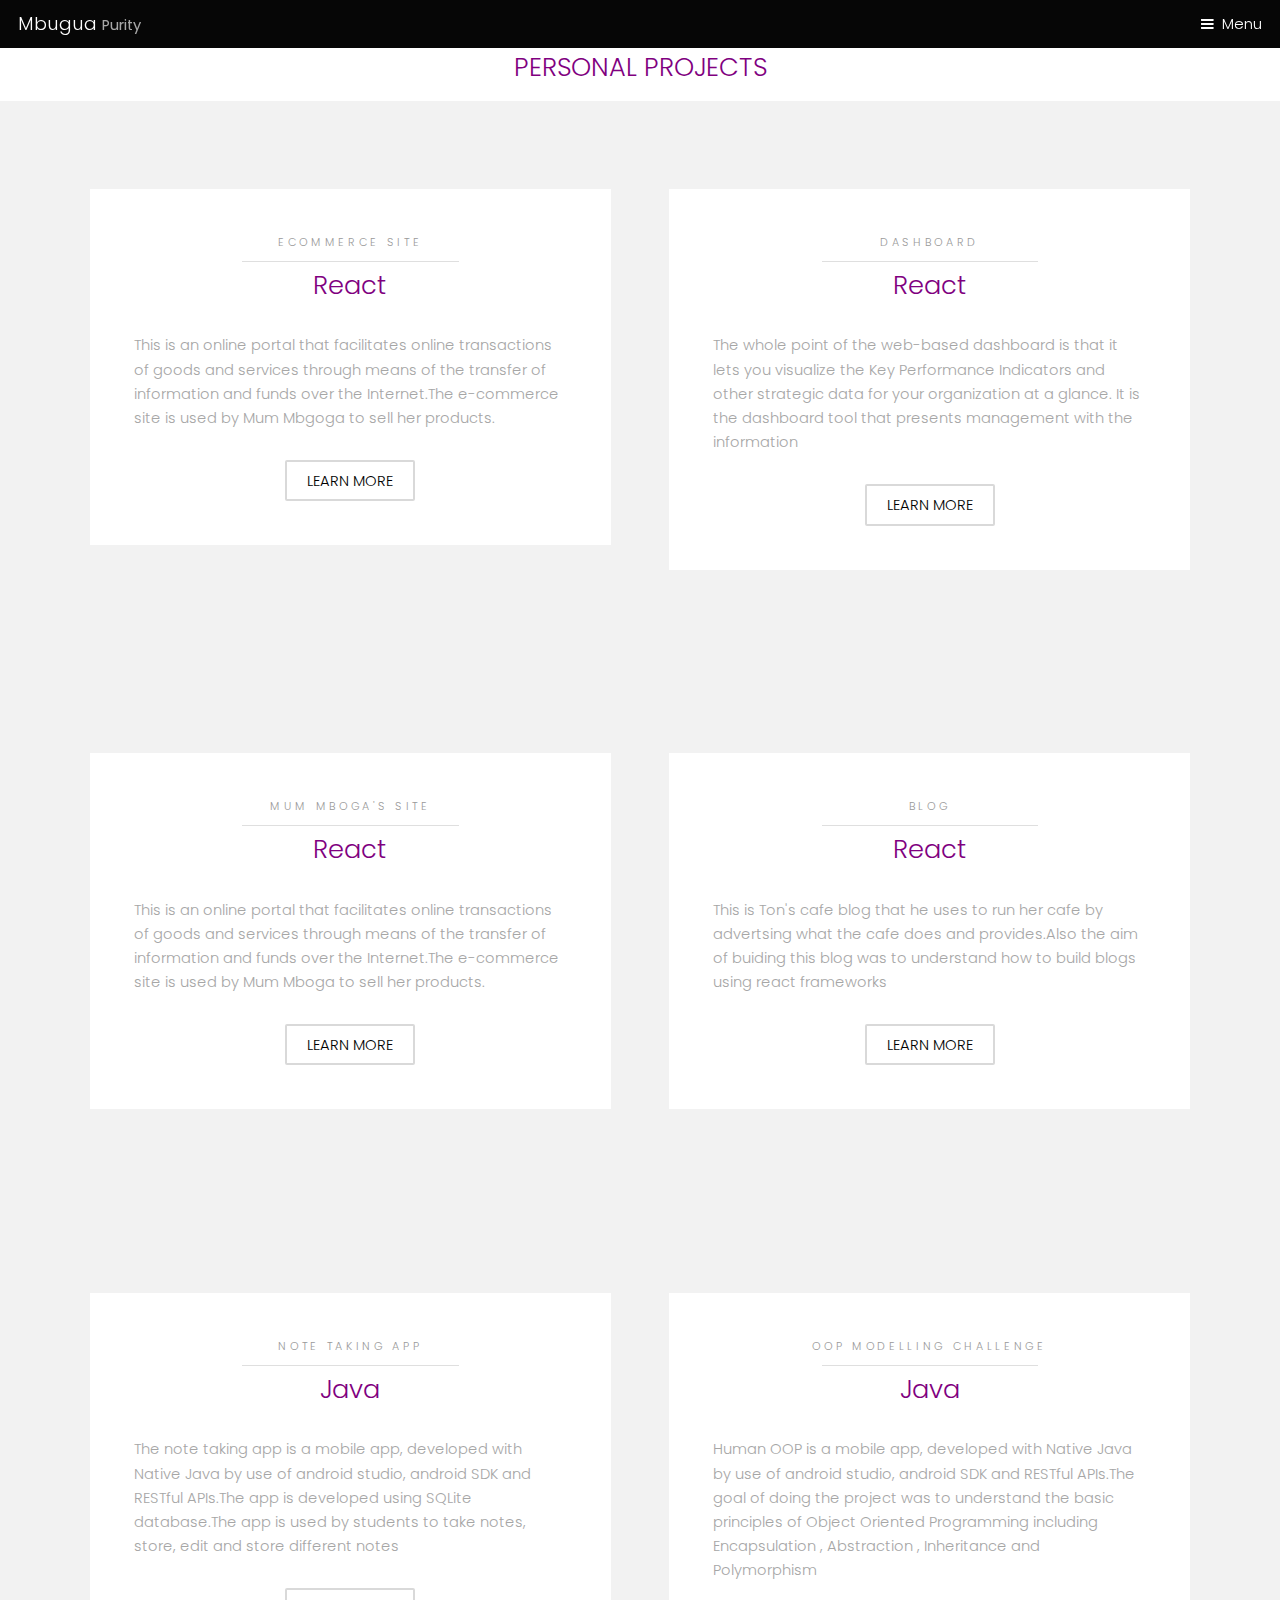
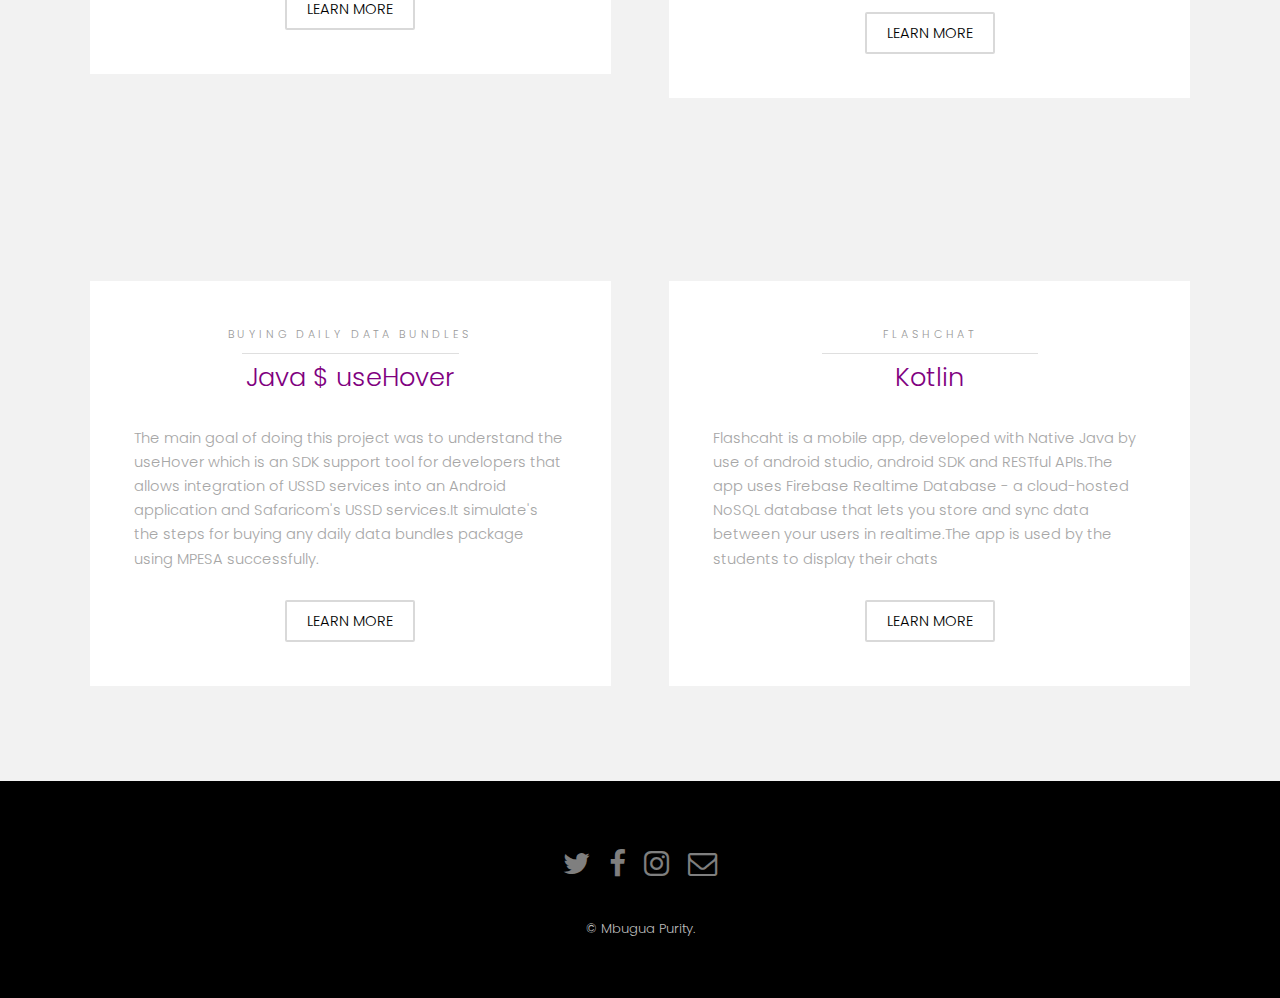
==== projects.html @ 4d41d147 "work" ====
<!DOCTYPE HTML>
<html>
	<head>
		<title>Mbugua Purity portfolio</title>
		<meta charset="utf-8" />
		<meta name="viewport" content="width=device-width, initial-scale=1" />
		<link rel="stylesheet" href="assets/css/main.css" />
	</head>
	<body class="subpage">

		<!-- Header -->
			<header id="header">
				<div class="logo"><a href="index.html">Mbugua <span>Purity </span></a></div>
				<a href="#menu">Menu</a>
			</header>

		<!-- Nav -->

		    <nav id="menu">
				<ul class="links">
					<li><a href="index.html">HOME</a></li>
					<li><a href="projects.html">PROJECTS</a></li>
					<li><a href="design.html">DESIGN</a></li>
					<li><a href="contact.html">CONTACT</a></li>

				</ul>
			</nav>
		

		<!-- One -->
			<section id="One" >
				<div class="inner">
					<header class="align-center">
						
						<h2 style="color: #800080">PERSONAL PROJECTS </h2>
					</header>
				</div>
			</section>
				<section id="one" class="wrapper style2">
				<div class="inner">
					<div class="grid-style">

						<div>
							<div class="box">
								<div class="image fit">
									<img src="images/react.jpg" alt="" />
								</div>
								<div class="content">
									<header class="align-center">
										<p>ecommerce site</p>
										<h2 style="color: #800080"> React</h2>
									</header>
									<p>This is an online portal that facilitates online transactions of goods and services through means of the transfer of information and funds over the Internet.The e-commerce site is used by Mum Mbgoga to sell her products.</p>
									<footer class="align-center">
										<a href="https://amazing-golick-6cdedd.netlify.com/" class="button alt">Learn More</a>
									</footer>
								</div>
							</div>
						</div>

						<div>
							<div class="box">
								<div class="image fit">
									<img src="images/dash.jpg" alt="" />
								</div>
								<div class="content">
									<header class="align-center">
										<p>Dashboard</p>
										<h2 style="color: #800080"> React</h2>
									</header>
									<p>The whole point of the web-based dashboard is that it lets you visualize the Key Performance Indicators and other strategic data for your organization at a glance. It is the dashboard tool that presents management with the information </p>
									<footer class="align-center">
										<a href="https://github.com/pu-ray/dash" class="button alt">Learn More</a>
									</footer>
								</div>
							</div>
						</div>

					</div>
				</div>
			</section>
				<section id="one" class="wrapper style2">
				<div class="inner">
					<div class="grid-style">

						<div>
							<div class="box">
								<div class="image fit">
									<img src="images/commerce.jpg" alt="" />
								</div>
								<div class="content">
									<header class="align-center">
										<p>Mum Mboga's site</p>
										<h2 style="color: #800080">  React</h2>
									</header>
									<p>This is an online portal that facilitates online transactions of goods and services through means of the transfer of information and funds over the Internet.The e-commerce site is used by Mum Mboga to sell her products.</p>
									<footer class="align-center">
										<a href="https://github.com/pu-ray/Greenskiosk" class="button alt">Learn More</a>
									</footer>
								</div>
							</div>
						</div>

						<div>
							<div class="box">
								<div class="image fit">
									<img src="images/cafe.jpg" alt="" />
								</div>
								<div class="content">
									<header class="align-center">
										<p>Blog</p>
										<h2 style="color: #800080"> React</h2>
									</header>
									<p>This is Ton's cafe blog that he uses to run her cafe by advertsing what the cafe does and provides.Also the aim of buiding this blog was to understand how to build blogs using react frameworks</p>
									<footer class="align-center">
										<a href="https://nostalgic-gates-8f16ad.netlify.com/" class="button alt">Learn More</a>
									</footer>
								</div>
							</div>
						</div>

					</div>
				</div>
			</section>


			<section id="one" class="wrapper style2">
				<div class="inner">
					<div class="grid-style">

						<div>
							<div class="box">
								<div class="image fit">
									<img src="images/notetake.jpg" alt="" />
								</div>
								<div class="content">
									<header class="align-center">
										<p>Note Taking App</p>
										<h2 style="color: #800080">  Java</h2>
									</header>
									
									<p>The note taking app is a mobile app, developed with Native Java by use of  android studio, android SDK and RESTful APIs.The app is developed using SQLite database.The app is used by students to take notes, store, edit and store different notes</p> 
									<footer class="align-center">
										<a href="https://github.com/pu-ray/Note-taking" class="button alt">Learn More</a>
									</footer>
								</div>
							</div>
						</div>

						<div>
							<div class="box">
								<div class="image fit">
									<img src="images/oop.jpg" alt="" />
								</div>
								<div class="content">
									<header class="align-center">
										<p>OOP modelling challenge</p>
										<h2 style="color: #800080">  Java</h2>
									</header>
									<p>Human OOP is a mobile app, developed with Native Java by use of android studio, android SDK and RESTful APIs.The goal of doing the project was to understand the basic principles of Object Oriented Programming including Encapsulation , Abstraction , Inheritance and Polymorphism</p>
									<footer class="align-center">
										<a href="https://github.com/pu-ray/Humanoop3" class="button alt">Learn More</a>
									</footer>
								</div>
							</div>
						</div>

					</div>
				</div>
			</section>
			<section id="one" class="wrapper style2">
				<div class="inner">
					<div class="grid-style">

						<div>
							<div class="box">
								<div class="image fit">
									<img src="images/hover.jpg" alt="" />
								</div>
								<div class="content">
									<header class="align-center">
										<p>Buying Daily data bundles</p>
										<h2 style="color: #800080"> Java $ useHover</h2>
									</header>
									
									<p>The main goal of doing this project was to understand the useHover which is an SDK support tool for developers that allows integration of USSD services into an Android application and Safaricom's USSD services.It simulate's the steps for buying any daily data bundles package using MPESA successfully. </p> 
									<footer class="align-center">
										<a href="https://github.com/pu-ray/Asilimia" class="button alt">Learn More</a>
									</footer>
								</div>
							</div>
						</div>

						<div>
							<div class="box">
								<div class="image fit">
									<img src="images/java2.jpg" alt="" />
								</div>
								<div class="content">
									<header class="align-center">
										<p>Flashchat</p>
										<h2 style="color: #800080">  Kotlin</h2>
									</header>
									<p>Flashcaht is a mobile app, developed with Native Java by use of android studio, android SDK and RESTful APIs.The app uses Firebase Realtime Database - a cloud-hosted NoSQL database that lets you store and sync data between your users in realtime.The app is used by the students to display their chats</p>
									<footer class="align-center">
										<a href="https://github.com/pu-ray/Flashchat" class="button alt">Learn More</a>
									</footer>
								</div>
							</div>
						</div>

					</div>
				</div>
			</section>
		

					<footer id="footer">
				<div class="container">
					<ul class="icons">
						<li><a href="#" class="icon fa-twitter"><span class="label">Twitter</span></a></li>
						<li><a href="#" class="icon fa-facebook"><span class="label">Facebook</span></a></li>
						<li><a href="#" class="icon fa-instagram"><span class="label">Instagram</span></a></li>
						<li><a href="#" class="icon fa-envelope-o"><span class="label">Email</span></a></li>
					</ul>
				</div>
				<div class="copyright">
					&copy; Mbugua Purity.
				</div>
			</footer>

		<!-- Scripts -->
			<script src="assets/js/jquery.min.js"></script>
			<script src="assets/js/jquery.scrollex.min.js"></script>
			<script src="assets/js/skel.min.js"></script>
			<script src="assets/js/util.js"></script>
			<script src="assets/js/main.js"></script>

	</body>
</html>
---- assets/css/main.css ----
@charset "UTF-8";
@import url(font-awesome.min.css);
@import url("https://fonts.googleapis.com/css?family=Poppins:300,400,500,600,700");


html, body, div, span, applet, object, iframe, h1, h2, h3, h4, h5, h6, p, blockquote, pre, a, abbr, acronym, address, big, cite, code, del, dfn, em, img, ins, kbd, q, s, samp, small, strike, strong, sub, sup, tt, var, b, u, i, center, dl, dt, dd, ol, ul, li, fieldset, form, label, legend, table, caption, tbody, tfoot, thead, tr, th, td, article, aside, canvas, details, embed, figure, figcaption, footer, header, hgroup, menu, nav, output, ruby, section, summary, time, mark, audio, video {
		margin: 0;
		padding: 0;
		border: 0;
		font-size: 100%;
		font: inherit;
		vertical-align: baseline;
	}

article, aside, details, figcaption, figure, footer, header, hgroup, menu, nav, section {
		display: block;
	}

	body {
		line-height: 1;
	}


	ol, ul {
		list-style: none;
	}

	blockquote, q {
		quotes: none;
	}

	blockquote:before, blockquote:after, q:before, q:after {
		content: '';
		content: none;
	}

	table {
		border-collapse: collapse;
		border-spacing: 0;
	}

	body {
		-webkit-text-size-adjust: none;
	}

/* Box Model */

	*, *:before, *:after {
		-moz-box-sizing: border-box;
		-webkit-box-sizing: border-box;
		box-sizing: border-box;
	}

/* Containers */

	.container {
		margin-left: auto;
		margin-right: auto;
	}

	.container.\31 25\25 {
		width: 100%;
		max-width: 100rem;
		min-width: 80rem;
	}

	.container.\37 5\25 {
		width: 60rem;
	}

	.container.\35 0\25 {
		width: 40rem;
	}

	.container.\32 5\25 {
		width: 20rem;
	}

	.container {
		width: 80rem;
	}

	@media screen and (max-width: 1680px) {

		.container.\31 25\25 {
			width: 100%;
			max-width: 100rem;
			min-width: 80rem;
		}

		.container.\37 5\25 {
			width: 60rem;
		}

		.container.\35 0\25 {
			width: 40rem;
		}

		.container.\32 5\25 {
			width: 20rem;
		}

		.container {
			width: 80rem;
		}

	}

	@media screen and (max-width: 1280px) {

		.container.\31 25\25 {
			width: 100%;
			max-width: 81.25rem;
			min-width: 65rem;
		}

		.container.\37 5\25 {
			width: 48.75rem;
		}

		.container.\35 0\25 {
			width: 32.5rem;
		}

		.container.\32 5\25 {
			width: 16.25rem;
		}

		.container {
			width: 65rem;
		}

	}

	@media screen and (max-width: 980px) {

		.container.\31 25\25 {
			width: 100%;
			max-width: 112.5%;
			min-width: 90%;
		}

		.container.\37 5\25 {
			width: 67.5%;
		}

		.container.\35 0\25 {
			width: 45%;
		}

		.container.\32 5\25 {
			width: 22.5%;
		}

		.container {
			width: 90%;
		}

	}

	@media screen and (max-width: 736px) {

		.container.\31 25\25 {
			width: 100%;
			max-width: 112.5%;
			min-width: 90%;
		}

		.container.\37 5\25 {
			width: 67.5%;
		}

		.container.\35 0\25 {
			width: 45%;
		}

		.container.\32 5\25 {
			width: 22.5%;
		}

		.container {
			width: 90% !important;
		}

	}

	@media screen and (max-width: 480px) {

		.container.\31 25\25 {
			width: 100%;
			max-width: 112.5%;
			min-width: 90%;
		}

		.container.\37 5\25 {
			width: 67.5%;
		}

		.container.\35 0\25 {
			width: 45%;
		}

		.container.\32 5\25 {
			width: 22.5%;
		}

		.container {
			width: 90% !important;
		}

	}

/* Grid */

	.row {
		border-bottom: solid 1px transparent;
		-moz-box-sizing: border-box;
		-webkit-box-sizing: border-box;
		box-sizing: border-box;
	}

	.row > * {
		float: left;
		-moz-box-sizing: border-box;
		-webkit-box-sizing: border-box;
		box-sizing: border-box;
	}

	.row:after, .row:before {
		content: '';
		display: block;
		clear: both;
		height: 0;
	}

	.row.uniform > * > :first-child {
		margin-top: 0;
	}

	.row.uniform > * > :last-child {
		margin-bottom: 0;
	}

	.row.\30 \25 > * {
		padding: 0 0 0 0rem;
	}

	.row.\30 \25 {
		margin: 0 0 -1px 0rem;
	}

	.row.uniform.\30 \25 > * {
		padding: 0rem 0 0 0rem;
	}

	.row.uniform.\30 \25 {
		margin: 0rem 0 -1px 0rem;
	}

	.row > * {
		padding: 0 0 0 2rem;
	}

	.row {
		margin: 0 0 -1px -2rem;
	}

	.row.uniform > * {
		padding: 2rem 0 0 2rem;
	}

	.row.uniform {
		margin: -2rem 0 -1px -2rem;
	}

	.row.\32 00\25 > * {
		padding: 0 0 0 4rem;
	}

	.row.\32 00\25 {
		margin: 0 0 -1px -4rem;
	}

	.row.uniform.\32 00\25 > * {
		padding: 4rem 0 0 4rem;
	}

	.row.uniform.\32 00\25 {
		margin: -4rem 0 -1px -4rem;
	}

	.row.\31 50\25 > * {
		padding: 0 0 0 3rem;
	}

	.row.\31 50\25 {
		margin: 0 0 -1px -3rem;
	}

	.row.uniform.\31 50\25 > * {
		padding: 3rem 0 0 3rem;
	}

	.row.uniform.\31 50\25 {
		margin: -3rem 0 -1px -3rem;
	}

	.row.\35 0\25 > * {
		padding: 0 0 0 1rem;
	}

	.row.\35 0\25 {
		margin: 0 0 -1px -1rem;
	}

	.row.uniform.\35 0\25 > * {
		padding: 1rem 0 0 1rem;
	}

	.row.uniform.\35 0\25 {
		margin: -1rem 0 -1px -1rem;
	}

	.row.\32 5\25 > * {
		padding: 0 0 0 0.5rem;
	}

	.row.\32 5\25 {
		margin: 0 0 -1px -0.5rem;
	}

	.row.uniform.\32 5\25 > * {
		padding: 0.5rem 0 0 0.5rem;
	}

	.row.uniform.\32 5\25 {
		margin: -0.5rem 0 -1px -0.5rem;
	}

	.\31 2u, .\31 2u\24 {
		width: 100%;
		clear: none;
		margin-left: 0;
	}

	.\31 1u, .\31 1u\24 {
		width: 91.6666666667%;
		clear: none;
		margin-left: 0;
	}

	.\31 0u, .\31 0u\24 {
		width: 83.3333333333%;
		clear: none;
		margin-left: 0;
	}

	.\39 u, .\39 u\24 {
		width: 75%;
		clear: none;
		margin-left: 0;
	}

	.\38 u, .\38 u\24 {
		width: 66.6666666667%;
		clear: none;
		margin-left: 0;
	}

	.\37 u, .\37 u\24 {
		width: 58.3333333333%;
		clear: none;
		margin-left: 0;
	}

	.\36 u, .\36 u\24 {
		width: 50%;
		clear: none;
		margin-left: 0;
	}

	.\35 u, .\35 u\24 {
		width: 41.6666666667%;
		clear: none;
		margin-left: 0;
	}

	.\34 u, .\34 u\24 {
		width: 33.3333333333%;
		clear: none;
		margin-left: 0;
	}

	.\33 u, .\33 u\24 {
		width: 25%;
		clear: none;
		margin-left: 0;
	}

	.\32 u, .\32 u\24 {
		width: 16.6666666667%;
		clear: none;
		margin-left: 0;
	}

	.\31 u, .\31 u\24 {
		width: 8.3333333333%;
		clear: none;
		margin-left: 0;
	}

	.\31 2u\24 + *,
	.\31 1u\24 + *,
	.\31 0u\24 + *,
	.\39 u\24 + *,
	.\38 u\24 + *,
	.\37 u\24 + *,
	.\36 u\24 + *,
	.\35 u\24 + *,
	.\34 u\24 + *,
	.\33 u\24 + *,
	.\32 u\24 + *,
	.\31 u\24 + * {
		clear: left;
	}

	.\-11u {
		margin-left: 91.66667%;
	}

	.\-10u {
		margin-left: 83.33333%;
	}

	.\-9u {
		margin-left: 75%;
	}

	.\-8u {
		margin-left: 66.66667%;
	}

	.\-7u {
		margin-left: 58.33333%;
	}

	.\-6u {
		margin-left: 50%;
	}

	.\-5u {
		margin-left: 41.66667%;
	}

	.\-4u {
		margin-left: 33.33333%;
	}

	.\-3u {
		margin-left: 25%;
	}

	.\-2u {
		margin-left: 16.66667%;
	}

	.\-1u {
		margin-left: 8.33333%;
	}

	@media screen and (max-width: 1680px) {

		.row > * {
			padding: 0 0 0 2rem;
		}

		.row {
			margin: 0 0 -1px -2rem;
		}

		.row.uniform > * {
			padding: 2rem 0 0 2rem;
		}

		.row.uniform {
			margin: -2rem 0 -1px -2rem;
		}

		.row.\32 00\25 > * {
			padding: 0 0 0 4rem;
		}

		.row.\32 00\25 {
			margin: 0 0 -1px -4rem;
		}

		.row.uniform.\32 00\25 > * {
			padding: 4rem 0 0 4rem;
		}

		.row.uniform.\32 00\25 {
			margin: -4rem 0 -1px -4rem;
		}

		.row.\31 50\25 > * {
			padding: 0 0 0 3rem;
		}

		.row.\31 50\25 {
			margin: 0 0 -1px -3rem;
		}

		.row.uniform.\31 50\25 > * {
			padding: 3rem 0 0 3rem;
		}

		.row.uniform.\31 50\25 {
			margin: -3rem 0 -1px -3rem;
		}

		.row.\35 0\25 > * {
			padding: 0 0 0 1rem;
		}

		.row.\35 0\25 {
			margin: 0 0 -1px -1rem;
		}

		.row.uniform.\35 0\25 > * {
			padding: 1rem 0 0 1rem;
		}

		.row.uniform.\35 0\25 {
			margin: -1rem 0 -1px -1rem;
		}

		.row.\32 5\25 > * {
			padding: 0 0 0 0.5rem;
		}

		.row.\32 5\25 {
			margin: 0 0 -1px -0.5rem;
		}

		.row.uniform.\32 5\25 > * {
			padding: 0.5rem 0 0 0.5rem;
		}

		.row.uniform.\32 5\25 {
			margin: -0.5rem 0 -1px -0.5rem;
		}

		.\31 2u\28xlarge\29, .\31 2u\24\28xlarge\29 {
			width: 100%;
			clear: none;
			margin-left: 0;
		}

		.\31 1u\28xlarge\29, .\31 1u\24\28xlarge\29 {
			width: 91.6666666667%;
			clear: none;
			margin-left: 0;
		}

		.\31 0u\28xlarge\29, .\31 0u\24\28xlarge\29 {
			width: 83.3333333333%;
			clear: none;
			margin-left: 0;
		}

		.\39 u\28xlarge\29, .\39 u\24\28xlarge\29 {
			width: 75%;
			clear: none;
			margin-left: 0;
		}

		.\38 u\28xlarge\29, .\38 u\24\28xlarge\29 {
			width: 66.6666666667%;
			clear: none;
			margin-left: 0;
		}

		.\37 u\28xlarge\29, .\37 u\24\28xlarge\29 {
			width: 58.3333333333%;
			clear: none;
			margin-left: 0;
		}

		.\36 u\28xlarge\29, .\36 u\24\28xlarge\29 {
			width: 50%;
			clear: none;
			margin-left: 0;
		}

		.\35 u\28xlarge\29, .\35 u\24\28xlarge\29 {
			width: 41.6666666667%;
			clear: none;
			margin-left: 0;
		}

		.\34 u\28xlarge\29, .\34 u\24\28xlarge\29 {
			width: 33.3333333333%;
			clear: none;
			margin-left: 0;
		}

		.\33 u\28xlarge\29, .\33 u\24\28xlarge\29 {
			width: 25%;
			clear: none;
			margin-left: 0;
		}

		.\32 u\28xlarge\29, .\32 u\24\28xlarge\29 {
			width: 16.6666666667%;
			clear: none;
			margin-left: 0;
		}

		.\31 u\28xlarge\29, .\31 u\24\28xlarge\29 {
			width: 8.3333333333%;
			clear: none;
			margin-left: 0;
		}

		.\31 2u\24\28xlarge\29 + *,
		.\31 1u\24\28xlarge\29 + *,
		.\31 0u\24\28xlarge\29 + *,
		.\39 u\24\28xlarge\29 + *,
		.\38 u\24\28xlarge\29 + *,
		.\37 u\24\28xlarge\29 + *,
		.\36 u\24\28xlarge\29 + *,
		.\35 u\24\28xlarge\29 + *,
		.\34 u\24\28xlarge\29 + *,
		.\33 u\24\28xlarge\29 + *,
		.\32 u\24\28xlarge\29 + *,
		.\31 u\24\28xlarge\29 + * {
			clear: left;
		}

		.\-11u\28xlarge\29 {
			margin-left: 91.66667%;
		}

		.\-10u\28xlarge\29 {
			margin-left: 83.33333%;
		}

		.\-9u\28xlarge\29 {
			margin-left: 75%;
		}

		.\-8u\28xlarge\29 {
			margin-left: 66.66667%;
		}

		.\-7u\28xlarge\29 {
			margin-left: 58.33333%;
		}

		.\-6u\28xlarge\29 {
			margin-left: 50%;
		}

		.\-5u\28xlarge\29 {
			margin-left: 41.66667%;
		}

		.\-4u\28xlarge\29 {
			margin-left: 33.33333%;
		}

		.\-3u\28xlarge\29 {
			margin-left: 25%;
		}

		.\-2u\28xlarge\29 {
			margin-left: 16.66667%;
		}

		.\-1u\28xlarge\29 {
			margin-left: 8.33333%;
		}

	}

	@media screen and (max-width: 1280px) {

		.row > * {
			padding: 0 0 0 1.5rem;
		}

		.row {
			margin: 0 0 -1px -1.5rem;
		}

		.row.uniform > * {
			padding: 1.5rem 0 0 1.5rem;
		}

		.row.uniform {
			margin: -1.5rem 0 -1px -1.5rem;
		}

		.row.\32 00\25 > * {
			padding: 0 0 0 3rem;
		}

		.row.\32 00\25 {
			margin: 0 0 -1px -3rem;
		}

		.row.uniform.\32 00\25 > * {
			padding: 3rem 0 0 3rem;
		}

		.row.uniform.\32 00\25 {
			margin: -3rem 0 -1px -3rem;
		}

		.row.\31 50\25 > * {
			padding: 0 0 0 2.25rem;
		}

		.row.\31 50\25 {
			margin: 0 0 -1px -2.25rem;
		}

		.row.uniform.\31 50\25 > * {
			padding: 2.25rem 0 0 2.25rem;
		}

		.row.uniform.\31 50\25 {
			margin: -2.25rem 0 -1px -2.25rem;
		}

		.row.\35 0\25 > * {
			padding: 0 0 0 0.75rem;
		}

		.row.\35 0\25 {
			margin: 0 0 -1px -0.75rem;
		}

		.row.uniform.\35 0\25 > * {
			padding: 0.75rem 0 0 0.75rem;
		}

		.row.uniform.\35 0\25 {
			margin: -0.75rem 0 -1px -0.75rem;
		}

		.row.\32 5\25 > * {
			padding: 0 0 0 0.375rem;
		}

		.row.\32 5\25 {
			margin: 0 0 -1px -0.375rem;
		}

		.row.uniform.\32 5\25 > * {
			padding: 0.375rem 0 0 0.375rem;
		}

		.row.uniform.\32 5\25 {
			margin: -0.375rem 0 -1px -0.375rem;
		}

		.\31 2u\28large\29, .\31 2u\24\28large\29 {
			width: 100%;
			clear: none;
			margin-left: 0;
		}

		.\31 1u\28large\29, .\31 1u\24\28large\29 {
			width: 91.6666666667%;
			clear: none;
			margin-left: 0;
		}

		.\31 0u\28large\29, .\31 0u\24\28large\29 {
			width: 83.3333333333%;
			clear: none;
			margin-left: 0;
		}

		.\39 u\28large\29, .\39 u\24\28large\29 {
			width: 75%;
			clear: none;
			margin-left: 0;
		}

		.\38 u\28large\29, .\38 u\24\28large\29 {
			width: 66.6666666667%;
			clear: none;
			margin-left: 0;
		}

		.\37 u\28large\29, .\37 u\24\28large\29 {
			width: 58.3333333333%;
			clear: none;
			margin-left: 0;
		}

		.\36 u\28large\29, .\36 u\24\28large\29 {
			width: 50%;
			clear: none;
			margin-left: 0;
		}

		.\35 u\28large\29, .\35 u\24\28large\29 {
			width: 41.6666666667%;
			clear: none;
			margin-left: 0;
		}

		.\34 u\28large\29, .\34 u\24\28large\29 {
			width: 33.3333333333%;
			clear: none;
			margin-left: 0;
		}

		.\33 u\28large\29, .\33 u\24\28large\29 {
			width: 25%;
			clear: none;
			margin-left: 0;
		}

		.\32 u\28large\29, .\32 u\24\28large\29 {
			width: 16.6666666667%;
			clear: none;
			margin-left: 0;
		}

		.\31 u\28large\29, .\31 u\24\28large\29 {
			width: 8.3333333333%;
			clear: none;
			margin-left: 0;
		}

		.\31 2u\24\28large\29 + *,
		.\31 1u\24\28large\29 + *,
		.\31 0u\24\28large\29 + *,
		.\39 u\24\28large\29 + *,
		.\38 u\24\28large\29 + *,
		.\37 u\24\28large\29 + *,
		.\36 u\24\28large\29 + *,
		.\35 u\24\28large\29 + *,
		.\34 u\24\28large\29 + *,
		.\33 u\24\28large\29 + *,
		.\32 u\24\28large\29 + *,
		.\31 u\24\28large\29 + * {
			clear: left;
		}

		.\-11u\28large\29 {
			margin-left: 91.66667%;
		}

		.\-10u\28large\29 {
			margin-left: 83.33333%;
		}

		.\-9u\28large\29 {
			margin-left: 75%;
		}

		.\-8u\28large\29 {
			margin-left: 66.66667%;
		}

		.\-7u\28large\29 {
			margin-left: 58.33333%;
		}

		.\-6u\28large\29 {
			margin-left: 50%;
		}

		.\-5u\28large\29 {
			margin-left: 41.66667%;
		}

		.\-4u\28large\29 {
			margin-left: 33.33333%;
		}

		.\-3u\28large\29 {
			margin-left: 25%;
		}

		.\-2u\28large\29 {
			margin-left: 16.66667%;
		}

		.\-1u\28large\29 {
			margin-left: 8.33333%;
		}

	}

	@media screen and (/*max-width: 980px*/) {

		.row > * {
			padding: 0 0 0 1.5rem;
		}

		.row {
			margin: 0 0 -1px -1.5rem;
		}

		.row.uniform > * {
			padding: 1.5rem 0 0 1.5rem;
		}

		.row.uniform {
			margin: -1.5rem 0 -1px -1.5rem;
		}

		.row.\32 00\25 > * {
			padding: 0 0 0 3rem;
		}

		.row.\32 00\25 {
			margin: 0 0 -1px -3rem;
		}

		.row.uniform.\32 00\25 > * {
			padding: 3rem 0 0 3rem;
		}

		.row.uniform.\32 00\25 {
			margin: -3rem 0 -1px -3rem;
		}

		.row.\31 50\25 > * {
			padding: 0 0 0 2.25rem;
		}

		.row.\31 50\25 {
			margin: 0 0 -1px -2.25rem;
		}

		.row.uniform.\31 50\25 > * {
			padding: 2.25rem 0 0 2.25rem;
		}

		.row.uniform.\31 50\25 {
			margin: -2.25rem 0 -1px -2.25rem;
		}

		.row.\35 0\25 > * {
			padding: 0 0 0 0.75rem;
		}

		.row.\35 0\25 {
			margin: 0 0 -1px -0.75rem;
		}

		.row.uniform.\35 0\25 > * {
			padding: 0.75rem 0 0 0.75rem;
		}

		.row.uniform.\35 0\25 {
			margin: -0.75rem 0 -1px -0.75rem;
		}

		.row.\32 5\25 > * {
			padding: 0 0 0 0.375rem;
		}

		.row.\32 5\25 {
			margin: 0 0 -1px -0.375rem;
		}

		.row.uniform.\32 5\25 > * {
			padding: 0.375rem 0 0 0.375rem;
		}

		.row.uniform.\32 5\25 {
			margin: -0.375rem 0 -1px -0.375rem;
		}

		.\31 2u\28medium\29, .\31 2u\24\28medium\29 {
			width: 100%;
			clear: none;
			margin-left: 0;
		}

		.\31 1u\28medium\29, .\31 1u\24\28medium\29 {
			width: 91.6666666667%;
			clear: none;
			margin-left: 0;
		}

		.\31 0u\28medium\29, .\31 0u\24\28medium\29 {
			width: 83.3333333333%;
			clear: none;
			margin-left: 0;
		}

		.\39 u\28medium\29, .\39 u\24\28medium\29 {
			width: 75%;
			clear: none;
			margin-left: 0;
		}

		.\38 u\28medium\29, .\38 u\24\28medium\29 {
			width: 66.6666666667%;
			clear: none;
			margin-left: 0;
		}

		.\37 u\28medium\29, .\37 u\24\28medium\29 {
			width: 58.3333333333%;
			clear: none;
			margin-left: 0;
		}

		.\36 u\28medium\29, .\36 u\24\28medium\29 {
			width: 50%;
			clear: none;
			margin-left: 0;
		}

		.\35 u\28medium\29, .\35 u\24\28medium\29 {
			width: 41.6666666667%;
			clear: none;
			margin-left: 0;
		}

		.\34 u\28medium\29, .\34 u\24\28medium\29 {
			width: 33.3333333333%;
			clear: none;
			margin-left: 0;
		}

		.\33 u\28medium\29, .\33 u\24\28medium\29 {
			width: 25%;
			clear: none;
			margin-left: 0;
		}

		.\32 u\28medium\29, .\32 u\24\28medium\29 {
			width: 16.6666666667%;
			clear: none;
			margin-left: 0;
		}

		.\31 u\28medium\29, .\31 u\24\28medium\29 {
			width: 8.3333333333%;
			clear: none;
			margin-left: 0;
		}

		.\31 2u\24\28medium\29 + *,
		.\31 1u\24\28medium\29 + *,
		.\31 0u\24\28medium\29 + *,
		.\39 u\24\28medium\29 + *,
		.\38 u\24\28medium\29 + *,
		.\37 u\24\28medium\29 + *,
		.\36 u\24\28medium\29 + *,
		.\35 u\24\28medium\29 + *,
		.\34 u\24\28medium\29 + *,
		.\33 u\24\28medium\29 + *,
		.\32 u\24\28medium\29 + *,
		.\31 u\24\28medium\29 + * {
			clear: left;
		}

		.\-11u\28medium\29 {
			margin-left: 91.66667%;
		}

		.\-10u\28medium\29 {
			margin-left: 83.33333%;
		}

		.\-9u\28medium\29 {
			margin-left: 75%;
		}

		.\-8u\28medium\29 {
			margin-left: 66.66667%;
		}

		.\-7u\28medium\29 {
			margin-left: 58.33333%;
		}

		.\-6u\28medium\29 {
			margin-left: 50%;
		}

		.\-5u\28medium\29 {
			margin-left: 41.66667%;
		}

		.\-4u\28medium\29 {
			margin-left: 33.33333%;
		}

		.\-3u\28medium\29 {
			margin-left: 25%;
		}

		.\-2u\28medium\29 {
			margin-left: 16.66667%;
		}

		.\-1u\28medium\29 {
			margin-left: 8.33333%;
		}

	}

	@media screen and (max-width: 736px) {

		.row > * {
			padding: 0 0 0 1.25rem;
		}

		.row {
			margin: 0 0 -1px -1.25rem;
		}

		.row.uniform > * {
			padding: 1.25rem 0 0 1.25rem;
		}

		.row.uniform {
			margin: -1.25rem 0 -1px -1.25rem;
		}

		.row.\32 00\25 > * {
			padding: 0 0 0 2.5rem;
		}

		.row.\32 00\25 {
			margin: 0 0 -1px -2.5rem;
		}

		.row.uniform.\32 00\25 > * {
			padding: 2.5rem 0 0 2.5rem;
		}

		.row.uniform.\32 00\25 {
			margin: -2.5rem 0 -1px -2.5rem;
		}

		.row.\31 50\25 > * {
			padding: 0 0 0 1.875rem;
		}

		.row.\31 50\25 {
			margin: 0 0 -1px -1.875rem;
		}

		.row.uniform.\31 50\25 > * {
			padding: 1.875rem 0 0 1.875rem;
		}

		.row.uniform.\31 50\25 {
			margin: -1.875rem 0 -1px -1.875rem;
		}

		.row.\35 0\25 > * {
			padding: 0 0 0 0.625rem;
		}

		.row.\35 0\25 {
			margin: 0 0 -1px -0.625rem;
		}

		.row.uniform.\35 0\25 > * {
			padding: 0.625rem 0 0 0.625rem;
		}

		.row.uniform.\35 0\25 {
			margin: -0.625rem 0 -1px -0.625rem;
		}

		.row.\32 5\25 > * {
			padding: 0 0 0 0.3125rem;
		}

		.row.\32 5\25 {
			margin: 0 0 -1px -0.3125rem;
		}

		.row.uniform.\32 5\25 > * {
			padding: 0.3125rem 0 0 0.3125rem;
		}

		.row.uniform.\32 5\25 {
			margin: -0.3125rem 0 -1px -0.3125rem;
		}

		.\31 2u\28small\29, .\31 2u\24\28small\29 {
			width: 100%;
			clear: none;
			margin-left: 0;
		}

		.\31 1u\28small\29, .\31 1u\24\28small\29 {
			width: 91.6666666667%;
			clear: none;
			margin-left: 0;
		}

		.\31 0u\28small\29, .\31 0u\24\28small\29 {
			width: 83.3333333333%;
			clear: none;
			margin-left: 0;
		}

		.\39 u\28small\29, .\39 u\24\28small\29 {
			width: 75%;
			clear: none;
			margin-left: 0;
		}

		.\38 u\28small\29, .\38 u\24\28small\29 {
			width: 66.6666666667%;
			clear: none;
			margin-left: 0;
		}

		.\37 u\28small\29, .\37 u\24\28small\29 {
			width: 58.3333333333%;
			clear: none;
			margin-left: 0;
		}

		.\36 u\28small\29, .\36 u\24\28small\29 {
			width: 50%;
			clear: none;
			margin-left: 0;
		}

		.\35 u\28small\29, .\35 u\24\28small\29 {
			width: 41.6666666667%;
			clear: none;
			margin-left: 0;
		}

		.\34 u\28small\29, .\34 u\24\28small\29 {
			width: 33.3333333333%;
			clear: none;
			margin-left: 0;
		}

		.\33 u\28small\29, .\33 u\24\28small\29 {
			width: 25%;
			clear: none;
			margin-left: 0;
		}

		.\32 u\28small\29, .\32 u\24\28small\29 {
			width: 16.6666666667%;
			clear: none;
			margin-left: 0;
		}

		.\31 u\28small\29, .\31 u\24\28small\29 {
			width: 8.3333333333%;
			clear: none;
			margin-left: 0;
		}

		.\31 2u\24\28small\29 + *,
		.\31 1u\24\28small\29 + *,
		.\31 0u\24\28small\29 + *,
		.\39 u\24\28small\29 + *,
		.\38 u\24\28small\29 + *,
		.\37 u\24\28small\29 + *,
		.\36 u\24\28small\29 + *,
		.\35 u\24\28small\29 + *,
		.\34 u\24\28small\29 + *,
		.\33 u\24\28small\29 + *,
		.\32 u\24\28small\29 + *,
		.\31 u\24\28small\29 + * {
			clear: left;
		}

		.\-11u\28small\29 {
			margin-left: 91.66667%;
		}

		.\-10u\28small\29 {
			margin-left: 83.33333%;
		}

		.\-9u\28small\29 {
			margin-left: 75%;
		}

		.\-8u\28small\29 {
			margin-left: 66.66667%;
		}

		.\-7u\28small\29 {
			margin-left: 58.33333%;
		}

		.\-6u\28small\29 {
			margin-left: 50%;
		}

		.\-5u\28small\29 {
			margin-left: 41.66667%;
		}

		.\-4u\28small\29 {
			margin-left: 33.33333%;
		}

		.\-3u\28small\29 {
			margin-left: 25%;
		}

		.\-2u\28small\29 {
			margin-left: 16.66667%;
		}

		.\-1u\28small\29 {
			margin-left: 8.33333%;
		}

	}

	@media screen and (max-width: 480px) {

		.row > * {
			padding: 0 0 0 1.25rem;
		}

		.row {
			margin: 0 0 -1px -1.25rem;
		}

		.row.uniform > * {
			padding: 1.25rem 0 0 1.25rem;
		}

		.row.uniform {
			margin: -1.25rem 0 -1px -1.25rem;
		}

		.row.\32 00\25 > * {
			padding: 0 0 0 2.5rem;
		}

		.row.\32 00\25 {
			margin: 0 0 -1px -2.5rem;
		}

		.row.uniform.\32 00\25 > * {
			padding: 2.5rem 0 0 2.5rem;
		}

		.row.uniform.\32 00\25 {
			margin: -2.5rem 0 -1px -2.5rem;
		}

		.row.\31 50\25 > * {
			padding: 0 0 0 1.875rem;
		}

		.row.\31 50\25 {
			margin: 0 0 -1px -1.875rem;
		}

		.row.uniform.\31 50\25 > * {
			padding: 1.875rem 0 0 1.875rem;
		}

		.row.uniform.\31 50\25 {
			margin: -1.875rem 0 -1px -1.875rem;
		}

		.row.\35 0\25 > * {
			padding: 0 0 0 0.625rem;
		}

		.row.\35 0\25 {
			margin: 0 0 -1px -0.625rem;
		}

		.row.uniform.\35 0\25 > * {
			padding: 0.625rem 0 0 0.625rem;
		}

		.row.uniform.\35 0\25 {
			margin: -0.625rem 0 -1px -0.625rem;
		}

		.row.\32 5\25 > * {
			padding: 0 0 0 0.3125rem;
		}

		.row.\32 5\25 {
			margin: 0 0 -1px -0.3125rem;
		}

		.row.uniform.\32 5\25 > * {
			padding: 0.3125rem 0 0 0.3125rem;
		}

		.row.uniform.\32 5\25 {
			margin: -0.3125rem 0 -1px -0.3125rem;
		}

		.\31 2u\28xsmall\29, .\31 2u\24\28xsmall\29 {
			width: 100%;
			clear: none;
			margin-left: 0;
		}

		.\31 1u\28xsmall\29, .\31 1u\24\28xsmall\29 {
			width: 91.6666666667%;
			clear: none;
			margin-left: 0;
		}

		.\31 0u\28xsmall\29, .\31 0u\24\28xsmall\29 {
			width: 83.3333333333%;
			clear: none;
			margin-left: 0;
		}

		.\39 u\28xsmall\29, .\39 u\24\28xsmall\29 {
			width: 75%;
			clear: none;
			margin-left: 0;
		}

		.\38 u\28xsmall\29, .\38 u\24\28xsmall\29 {
			width: 66.6666666667%;
			clear: none;
			margin-left: 0;
		}

		.\37 u\28xsmall\29, .\37 u\24\28xsmall\29 {
			width: 58.3333333333%;
			clear: none;
			margin-left: 0;
		}

		.\36 u\28xsmall\29, .\36 u\24\28xsmall\29 {
			width: 50%;
			clear: none;
			margin-left: 0;
		}

		.\35 u\28xsmall\29, .\35 u\24\28xsmall\29 {
			width: 41.6666666667%;
			clear: none;
			margin-left: 0;
		}

		.\34 u\28xsmall\29, .\34 u\24\28xsmall\29 {
			width: 33.3333333333%;
			clear: none;
			margin-left: 0;
		}

		.\33 u\28xsmall\29, .\33 u\24\28xsmall\29 {
			width: 25%;
			clear: none;
			margin-left: 0;
		}

		.\32 u\28xsmall\29, .\32 u\24\28xsmall\29 {
			width: 16.6666666667%;
			clear: none;
			margin-left: 0;
		}

		.\31 u\28xsmall\29, .\31 u\24\28xsmall\29 {
			width: 8.3333333333%;
			clear: none;
			margin-left: 0;
		}

		.\31 2u\24\28xsmall\29 + *,
		.\31 1u\24\28xsmall\29 + *,
		.\31 0u\24\28xsmall\29 + *,
		.\39 u\24\28xsmall\29 + *,
		.\38 u\24\28xsmall\29 + *,
		.\37 u\24\28xsmall\29 + *,
		.\36 u\24\28xsmall\29 + *,
		.\35 u\24\28xsmall\29 + *,
		.\34 u\24\28xsmall\29 + *,
		.\33 u\24\28xsmall\29 + *,
		.\32 u\24\28xsmall\29 + *,
		.\31 u\24\28xsmall\29 + * {
			clear: left;
		}

		.\-11u\28xsmall\29 {
			margin-left: 91.66667%;
		}

		.\-10u\28xsmall\29 {
			margin-left: 83.33333%;
		}

		.\-9u\28xsmall\29 {
			margin-left: 75%;
		}

		.\-8u\28xsmall\29 {
			margin-left: 66.66667%;
		}

		.\-7u\28xsmall\29 {
			margin-left: 58.33333%;
		}

		.\-6u\28xsmall\29 {
			margin-left: 50%;
		}

		.\-5u\28xsmall\29 {
			margin-left: 41.66667%;
		}

		.\-4u\28xsmall\29 {
			margin-left: 33.33333%;
		}

		.\-3u\28xsmall\29 {
			margin-left: 25%;
		}

		.\-2u\28xsmall\29 {
			margin-left: 16.66667%;
		}

		.\-1u\28xsmall\29 {
			margin-left: 8.33333%;
		}

	}

/* Basic */

	@-ms-viewport {
		width: device-width;
	}

	body {
		-ms-overflow-style: scrollbar;
	}

	@media screen and (max-width: 480px) {

		html, body {
			min-width: 320px;
		}

	}

	body {
		background: #fff;
	}

		body.is-loading *, body.is-loading *:before, body.is-loading *:after {
			-moz-animation: none !important;
			-webkit-animation: none !important;
			-ms-animation: none !important;
			animation: none !important;
			-moz-transition: none !important;
			-webkit-transition: none !important;
			-ms-transition: none !important;
			transition: none !important;
		}

/* Type */

	html {
		font-size: 13pt;
	}

		@media screen and (max-width: 1680px) {

			html {
				font-size: 11pt;
			}

		}

		@media screen and (max-width: 1280px) {

			html {
				font-size: 11pt;
			}

		}

		@media screen and (max-width: 980px) {

			html {
				font-size: 12pt;
			}

		}

		@media screen and (max-width: 736px) {

			html {
				font-size: 12pt;
			}

		}

		@media screen and (max-width: 480px) {

			html {
				font-size: 12pt;
			}

		}

	body {
		background-color: #fff;
		color: #444;
	}

	body, input, select, textarea {
		font-family: "Poppins", sans-serif;
		font-weight: 300;
		font-size: 1rem;
		line-height: 1.65;
	}

	a {
		text-decoration: underline;
	}

		a:hover {
			text-decoration: none;
		}

	strong, b {
		font-weight: 600;
	}

	em, i {
		font-style: italic;
	}

	p {
		margin: 0 0 2rem 0;
	}

		p.special {
			text-transform: uppercase;
			font-size: .75rem;
			font-weight: 300;
			margin: 0 0 .5rem 0;
			padding: 0 0 1rem 0;
			letter-spacing: .25rem;
		}

			p.special:after {
				content: '';
				position: absolute;
				margin: auto;
				right: 0;
				bottom: 0;
				left: 0;
				width: 50%;
				height: 1px;
				background-color: rgba(0, 0, 0, 0.125);
			}

	h1, h2, h3, h4, h5, h6 {
		font-weight: 300;
		line-height: 1.5;
		margin: 0 0 1rem 0;
	}

		h1 a, h2 a, h3 a, h4 a, h5 a, h6 a {
			color: inherit;
			text-decoration: none;
		}

	h2 {
		font-size: 1.75rem;

      }

	h3 {
		font-size: 1.35rem;
	}

	h4 {
		font-size: 1.1rem;
	}

	h5 {
		font-size: 0.9rem;
	}

	h6 {
		font-size: 0.7rem;
	}

	sub {
		font-size: 0.8rem;
		position: relative;
		top: 0.5rem;
	}

	sup {
		font-size: 0.8rem;
		position: relative;
		top: -0.5rem;
	}

	blockquote {
		border-left: solid 4px;
		font-style: italic;
		margin: 0 0 2rem 0;
		padding: 0.5rem 0 0.5rem 2rem;
	}

	code {
		border-radius: 2px;
		border: solid 1px;
		font-family: "Courier New", monospace;
		font-size: 0.9rem;
		margin: 0 0.25rem;
		padding: 0.25rem 0.65rem;
	}

	pre {
		-webkit-overflow-scrolling: touch;
		font-family: "Courier New", monospace;
		font-size: 0.9rem;
		margin: 0 0 2rem 0;
	}

		pre code {
			display: block;
			line-height: 1.75;
			padding: 1rem 1.5rem;
			overflow-x: auto;
		}

	hr {
		border: 0;
		border-bottom: solid 1px;
		margin: 2rem 0;
	}

		hr.major {
			margin: 3rem 0;
		}

	.align-left {
		text-align: left;
	}

	.align-center {
		text-align: center;
	}

	.align-right {
		text-align: right;
	}

	input, select, textarea {
		color: #555;
	}

	a {
		color: #8a4680;
	}

	strong, b {
		color: #555;
	}

	h1, h2, h3, h4, h5, h6 {
		color: #555;
	}

	blockquote {
		border-left-color: rgba(144, 144, 144, 0.25);
	}

	code {
		background: rgba(144, 144, 144, 0.075);
		border-color: rgba(144, 144, 144, 0.25);
	}

	hr {
		border-bottom-color: rgba(144, 144, 144, 0.25);
	}

/* Box */

	.box {
		margin-bottom: 2rem;
		background: #FFF;
	}

		.box .image.fit {
			margin: 0;
			border-radius: 0;
		}

			.box .image.fit img {
				border-radius: 0;
			}

		.box header h2 {
			margin-bottom: 2rem;
		}

		.box header p {
			text-transform: uppercase;
			font-size: .75rem;
			font-weight: 300;
			margin: 0 0 .25rem 0;
			padding: 0 0 .75rem 0;
			letter-spacing: .25rem;
		}

			.box header p:after {
				content: '';
				position: absolute;
				margin: auto;
				right: 0;
				bottom: 0;
				left: 0;
				width: 50%;
				height: 1px;
				background-color: rgba(0, 0, 0, 0.125);
			}

		.box .content {
			padding: 3rem;
		}

		.box > :last-child,
		.box > :last-child > :last-child,
		.box > :last-child > :last-child > :last-child {
			margin-bottom: 0;
		}

		.box.alt {
			border: 0;
			border-radius: 0;
			padding: 0;
		}

		@media screen and (max-width: 736px) {

			.box .content {
				padding: 2rem;
			}

		}

	.box {
		border-color: rgba(144, 144, 144, 0.25);
	}

/* Button */

	input[type="submit"],
	input[type="reset"],
	input[type="button"],
	button,
	.button {
		-moz-appearance: none;
		-webkit-appearance: none;
		-ms-appearance: none;
		appearance: none;
		-moz-transition: background-color 0.2s ease-in-out, color 0.2s ease-in-out;
		-webkit-transition: background-color 0.2s ease-in-out, color 0.2s ease-in-out;
		-ms-transition: background-color 0.2s ease-in-out, color 0.2s ease-in-out;
		transition: background-color 0.2s ease-in-out, color 0.2s ease-in-out;
		border-radius: 2px;
		border: 0;
		cursor: pointer;
		display: inline-block;
		font-weight: 300;
		height: 2.85rem;
		line-height: 2.95rem;
		padding: 0 1.5rem;
		text-align: center;
		text-decoration: none;
		text-transform: uppercase;
		white-space: nowrap;
	}

		input[type="submit"].icon,
		input[type="reset"].icon,
		input[type="button"].icon,
		button.icon,
		.button.icon {
			padding-left: 1.35rem;
		}

			input[type="submit"].icon:before,
			input[type="reset"].icon:before,
			input[type="button"].icon:before,
			button.icon:before,
			.button.icon:before {
				margin-right: 0.5rem;
			}

		input[type="submit"].fit,
		input[type="reset"].fit,
		input[type="button"].fit,
		button.fit,
		.button.fit {
			display: block;
			margin: 0 0 1rem 0;
			width: 100%;
		}

		input[type="submit"].small,
		input[type="reset"].small,
		input[type="button"].small,
		button.small,
		.button.small {
			font-size: 0.8rem;
		}

		input[type="submit"].big,
		input[type="reset"].big,
		input[type="button"].big,
		button.big,
		.button.big {
			font-size: 1.35rem;
		}

		input[type="submit"].disabled, input[type="submit"]:disabled,
		input[type="reset"].disabled,
		input[type="reset"]:disabled,
		input[type="button"].disabled,
		input[type="button"]:disabled,
		button.disabled,
		button:disabled,
		.button.disabled,
		.button:disabled {
			-moz-pointer-events: none;
			-webkit-pointer-events: none;
			-ms-pointer-events: none;
			pointer-events: none;
			opacity: 0.25;
		}

		@media screen and (max-width: 480px) {

			input[type="submit"],
			input[type="reset"],
			input[type="button"],
			button,
			.button {
				padding: 0;
				width: 100%;
			}

		}

	input[type="submit"],
	input[type="reset"],
	input[type="button"],
	button,
	.button {
		background-color: #f2f2f2;
		color: #000 !important;
	}

		input[type="submit"]:hover,
		input[type="reset"]:hover,
		input[type="button"]:hover,
		button:hover,
		.button:hover {
			background-color: white;
		}

		input[type="submit"]:active,
		input[type="reset"]:active,
		input[type="button"]:active,
		button:active,
		.button:active {
			background-color: #e5e5e5;
		}

		input[type="submit"].alt,
		input[type="reset"].alt,
		input[type="button"].alt,
		button.alt,
		.button.alt {
			background-color: transparent;
			box-shadow: inset 0 0 0 2px rgba(144, 144, 144, 0.25);
			color: #555 !important;
		}

			input[type="submit"].alt:hover,
			input[type="reset"].alt:hover,
			input[type="button"].alt:hover,
			button.alt:hover,
			.button.alt:hover {
				background-color: rgba(144, 144, 144, 0.075);
			}

			input[type="submit"].alt:active,
			input[type="reset"].alt:active,
			input[type="button"].alt:active,
			button.alt:active,
			.button.alt:active {
				background-color: rgba(144, 144, 144, 0.2);
			}

			input[type="submit"].alt.icon:before,
			input[type="reset"].alt.icon:before,
			input[type="button"].alt.icon:before,
			button.alt.icon:before,
			.button.alt.icon:before {
				color: #bbb;
			}

		input[type="submit"].special,
		input[type="reset"].special,
		input[type="button"].special,
		button.special,
		.button.special {
			background-color: #8a4680;
			color: #ffffff !important;
		}

			input[type="submit"].special:hover,
			input[type="reset"].special:hover,
			input[type="button"].special:hover,
			button.special:hover,
			.button.special:hover {
				background-color: #9b4f90;
			}

			input[type="submit"].special:active,
			input[type="reset"].special:active,
			input[type="button"].special:active,
			button.special:active,
			.button.special:active {
				background-color: #793d70;
			}

/* Form */

	form {
		margin: 0 0 2rem 0;
	}

	label {
		display: block;
		font-size: 0.9rem;
		font-weight: 700;
		margin: 0 0 1rem 0;
	}

	input[type="text"],
	input[type="password"],
	input[type="email"],
	select,
	textarea {
		-moz-appearance: none;
		-webkit-appearance: none;
		-ms-appearance: none;
		appearance: none;
		border-radius: 2px;
		border: none;
		border: solid 1px;
		color: inherit;
		display: block;
		outline: 0;
		padding: 0 1rem;
		text-decoration: none;
		width: 100%;
	}

		input[type="text"]:invalid,
		input[type="password"]:invalid,
		input[type="email"]:invalid,
		select:invalid,
		textarea:invalid {
			box-shadow: none;
		}

	.select-wrapper {
		text-decoration: none;
		display: block;
		position: relative;
	}

		.select-wrapper:before {
			-moz-osx-font-smoothing: grayscale;
			-webkit-font-smoothing: antialiased;
			font-family: FontAwesome;
			font-style: normal;
			font-weight: normal;
			text-transform: none !important;
		}

		.select-wrapper:before {
			content: '\f078';
			display: block;
			height: 2.75rem;
			line-height: 2.75rem;
			pointer-events: none;
			position: absolute;
			right: 0;
			text-align: center;
			top: 0;
			width: 2.75rem;
		}

		.select-wrapper select::-ms-expand {
			display: none;
		}

	input[type="text"],
	input[type="password"],
	input[type="email"],
	select {
		height: 2.75rem;
	}

	textarea {
		padding: 0.75rem 1rem;
	}

	input[type="checkbox"],
	input[type="radio"] {
		-moz-appearance: none;
		-webkit-appearance: none;
		-ms-appearance: none;
		appearance: none;
		display: block;
		float: left;
		margin-right: -2rem;
		opacity: 0;
		width: 1rem;
		z-index: -1;
	}

		input[type="checkbox"] + label,
		input[type="radio"] + label {
			text-decoration: none;
			cursor: pointer;
			display: inline-block;
			font-size: 1rem;
			font-weight: 400;
			padding-left: 2.4rem;
			padding-right: 0.75rem;
			position: relative;
		}

			input[type="checkbox"] + label:before,
			input[type="radio"] + label:before {
				-moz-osx-font-smoothing: grayscale;
				-webkit-font-smoothing: antialiased;
				font-family: FontAwesome;
				font-style: normal;
				font-weight: normal;
				text-transform: none !important;
			}

			input[type="checkbox"] + label:before,
			input[type="radio"] + label:before {
				border-radius: 2px;
				border: solid 1px;
				content: '';
				display: inline-block;
				height: 1.65rem;
				left: 0;
				line-height: 1.58125rem;
				position: absolute;
				text-align: center;
				top: 0;
				width: 1.65rem;
			}

		input[type="checkbox"]:checked + label:before,
		input[type="radio"]:checked + label:before {
			content: '\f00c';
		}

	input[type="checkbox"] + label:before {
		border-radius: 2px;
	}

	input[type="radio"] + label:before {
		border-radius: 100%;
	}

	::-webkit-input-placeholder {
		opacity: 1.0;
	}

	:-moz-placeholder {
		opacity: 1.0;
	}

	::-moz-placeholder {
		opacity: 1.0;
	}

	:-ms-input-placeholder {
		opacity: 1.0;
	}

	.formerize-placeholder {
		opacity: 1.0;
	}

	label {
		color: #555;
	}

	input[type="text"],
	input[type="password"],
	input[type="email"],
	select,
	textarea {
		background: rgba(144, 144, 144, 0.075);
		border-color: rgba(144, 144, 144, 0.25);
	}

		input[type="text"]:focus,
		input[type="password"]:focus,
		input[type="email"]:focus,
		select:focus,
		textarea:focus {
			border-color: #8a4680;
			box-shadow: 0 0 0 1px #8a4680;
		}

	.select-wrapper:before {
		color: rgba(144, 144, 144, 0.25);
	}

	input[type="checkbox"] + label,
	input[type="radio"] + label {
		color: #444;
	}

		input[type="checkbox"] + label:before,
		input[type="radio"] + label:before {
			background: rgba(144, 144, 144, 0.075);
			border-color: rgba(144, 144, 144, 0.25);
		}

	input[type="checkbox"]:checked + label:before,
	input[type="radio"]:checked + label:before {
		background-color: #8a4680;
		border-color: #8a4680;
		color: #ffffff;
	}

	input[type="checkbox"]:focus + label:before,
	input[type="radio"]:focus + label:before {
		border-color: #8a4680;
		box-shadow: 0 0 0 1px #8a4680;
	}

	::-webkit-input-placeholder {
		color: #bbb !important;
	}

	:-moz-placeholder {
		color: #bbb !important;
	}

	::-moz-placeholder {
		color: #bbb !important;
	}

	:-ms-input-placeholder {
		color: #bbb !important;
	}

	.formerize-placeholder {
		color: #bbb !important;
	}

/* Icon */

	.icon {
		text-decoration: none;
		border-bottom: none;
		position: relative;
	}

		.icon:before {
			-moz-osx-font-smoothing: grayscale;
			-webkit-font-smoothing: antialiased;
			font-family: FontAwesome;
			font-style: normal;
			font-weight: normal;
			text-transform: none !important;
		}

		.icon > .label {
			display: none;
		}

/* Image */

	.image {
		border-radius: 2px;
		border: 0;
		display: inline-block;
		position: relative;
	}

		.image img {
			border-radius: 2px;
			display: block;
		}

		.image.left, .image.right {
			max-width: 40%;
		}

			.image.left img, .image.right img {
				width: 100%;
			}

		.image.left {
			float: left;
			margin: 0 1.5rem 1rem 0;
			top: 0.25rem;
		}

		.image.right {
			float: right;
			margin: 0 0 1rem 1.5rem;
			top: 0.25rem;
		}

		.image.fit {
			display: block;
			margin: 0 0 2rem 0;
			width: 100%;
		}

			.image.fit img {
				width: 100%;
			}

		.image.main {
			display: block;
			margin: 0 0 3rem 0;
			width: 100%;
		}

			.image.main img {
				width: 100%;
			}

/* List */

	ol {
		list-style: decimal;
		margin: 0 0 2rem 0;
		padding-left: 1.25rem;
	}

		ol li {
			padding-left: 0.25rem;
		}

	ul {
		list-style: disc;
		margin: 0 0 2rem 0;
		padding-left: 1rem;
	}

		ul li {
			padding-left: 0.5rem;
		}

		ul.alt {
			list-style: none;
			padding-left: 0;
		}

			ul.alt li {
				border-top: solid 1px;
				padding: 0.5rem 0;
			}

				ul.alt li:first-child {
					border-top: 0;
					padding-top: 0;
				}

		ul.icons {
			cursor: default;
			list-style: none;
			padding-left: 0;
		}

			ul.icons li {
				display: inline-block;
				padding: 0 1rem 0 0;
			}

				ul.icons li:last-child {
					padding-right: 0;
				}

				ul.icons li .icon:before {
					font-size: 2rem;
				}

		ul.actions {
			cursor: default;
			list-style: none;
			padding-left: 0;
		}

			ul.actions li {
				display: inline-block;
				padding: 0 1rem 0 0;
				vertical-align: middle;
			}

				ul.actions li:last-child {
					padding-right: 0;
				}

			ul.actions.small li {
				padding: 0 0.5rem 0 0;
			}

			ul.actions.vertical li {
				display: block;
				padding: 1rem 0 0 0;
			}

				ul.actions.vertical li:first-child {
					padding-top: 0;
				}

				ul.actions.vertical li > * {
					margin-bottom: 0;
				}

			ul.actions.vertical.small li {
				padding: 0.5rem 0 0 0;
			}

				ul.actions.vertical.small li:first-child {
					padding-top: 0;
				}

			ul.actions.fit {
				display: table;
				margin-left: -1rem;
				padding: 0;
				table-layout: fixed;
				width: calc(100% + 1rem);
			}

				ul.actions.fit li {
					display: table-cell;
					padding: 0 0 0 1rem;
				}

					ul.actions.fit li > * {
						margin-bottom: 0;
					}

				ul.actions.fit.small {
					margin-left: -0.5rem;
					width: calc(100% + 0.5rem);
				}

					ul.actions.fit.small li {
						padding: 0 0 0 0.5rem;
					}

			@media screen and (max-width: 480px) {

				ul.actions {
					margin: 0 0 2rem 0;
				}

					ul.actions li {
						padding: 1rem 0 0 0;
						display: block;
						text-align: center;
						width: 100%;
					}

						ul.actions li:first-child {
							padding-top: 0;
						}

						ul.actions li > * {
							width: 100%;
							margin: 0 !important;
						}

							ul.actions li > *.icon:before {
								margin-left: -2rem;
							}

					ul.actions.small li {
						padding: 0.5rem 0 0 0;
					}

						ul.actions.small li:first-child {
							padding-top: 0;
						}

			}

	dl {
		margin: 0 0 2rem 0;
	}

		dl dt {
			display: block;
			font-weight: 700;
			margin: 0 0 1rem 0;
		}

		dl dd {
			margin-left: 2rem;
		}

	ul.alt li {
		border-top-color: rgba(144, 144, 144, 0.25);
	}

/* Section/Article */

	section.special, article.special {
		text-align: center;
	}

	header p {
		position: relative;
		margin: 0 0 1.5rem 0;
	}

	header h2 + p {
		font-size: 1.25rem;
		margin-top: -1rem;
	}

	header h3 + p {
		font-size: 1.1rem;
		margin-top: -0.8rem;
	}

	header h4 + p,
	header h5 + p,
	header h6 + p {
		font-size: 0.9rem;
		margin-top: -0.6rem;
	}

	header p {
		color: #bbb;
	}

/* Table */

	.table-wrapper {
		-webkit-overflow-scrolling: touch;
		overflow-x: auto;
	}

	table {
		margin: 0 0 2rem 0;
		width: 100%;
	}

		table tbody tr {
			border: solid 1px;
			border-left: 0;
			border-right: 0;
		}

		table td {
			padding: 0.75rem 0.75rem;
		}

		table th {
			font-size: 0.9rem;
			font-weight: 700;
			padding: 0 0.75rem 0.75rem 0.75rem;
			text-align: left;
		}

		table thead {
			border-bottom: solid 2px;
		}

		table tfoot {
			border-top: solid 2px;
		}

		table.alt {
			border-collapse: separate;
		}

			table.alt tbody tr td {
				border: solid 1px;
				border-left-width: 0;
				border-top-width: 0;
			}

				table.alt tbody tr td:first-child {
					border-left-width: 1px;
				}

			table.alt tbody tr:first-child td {
				border-top-width: 1px;
			}

			table.alt thead {
				border-bottom: 0;
			}

			table.alt tfoot {
				border-top: 0;
			}

	table tbody tr {
		border-color: rgba(144, 144, 144, 0.25);
	}

		table tbody tr:nth-child(2n + 1) {
			background-color: rgba(144, 144, 144, 0.075);
		}

	table th {
		color: #555;
	}

	table thead {
		border-bottom-color: rgba(144, 144, 144, 0.25);
	}

	table tfoot {
		border-top-color: rgba(144, 144, 144, 0.25);
	}

	table.alt tbody tr td {
		border-color: rgba(144, 144, 144, 0.25);
	}

/* Wrapper */

	.wrapper {
		padding: 6rem 0 4rem 0 ;
		position: relative;
		margin: 0;
	}

		.wrapper > .inner {
			margin: 0 auto;
			width: 80rem;
		}

		.wrapper.style1 {
			background-color: #8a4680;
			color: #e2d1df;
		}

			.wrapper.style1 input, .wrapper.style1 select, .wrapper.style1 textarea {
				color: #ffffff;
			}

			.wrapper.style1 a {
				color: #ffffff;
			}

			.wrapper.style1 strong, .wrapper.style1 b {
				color: #ffffff;
			}

			.wrapper.style1 h1, .wrapper.style1 h2, .wrapper.style1 h3, .wrapper.style1 h4, .wrapper.style1 h5, .wrapper.style1 h6 {
				color: #ffffff;
			}

			.wrapper.style1 blockquote {
				border-left-color: rgba(255, 255, 255, 0.25);
			}

			.wrapper.style1 code {
				background: rgba(255, 255, 255, 0.075);
				border-color: rgba(255, 255, 255, 0.25);
			}

			.wrapper.style1 hr {
				border-bottom-color: rgba(255, 255, 255, 0.25);
			}

			.wrapper.style1 .box {
				border-color: rgba(255, 255, 255, 0.25);
			}

			.wrapper.style1 input[type="submit"],
			.wrapper.style1 input[type="reset"],
			.wrapper.style1 input[type="button"],
			.wrapper.style1 button,
			.wrapper.style1 .button {
				background-color: #f2f2f2;
				color: #000 !important;
			}

				.wrapper.style1 input[type="submit"]:hover,
				.wrapper.style1 input[type="reset"]:hover,
				.wrapper.style1 input[type="button"]:hover,
				.wrapper.style1 button:hover,
				.wrapper.style1 .button:hover {
					background-color: white;
				}

				.wrapper.style1 input[type="submit"]:active,
				.wrapper.style1 input[type="reset"]:active,
				.wrapper.style1 input[type="button"]:active,
				.wrapper.style1 button:active,
				.wrapper.style1 .button:active {
					background-color: #e5e5e5;
				}

				.wrapper.style1 input[type="submit"].alt,
				.wrapper.style1 input[type="reset"].alt,
				.wrapper.style1 input[type="button"].alt,
				.wrapper.style1 button.alt,
				.wrapper.style1 .button.alt {
					background-color: transparent;
					box-shadow: inset 0 0 0 2px rgba(255, 255, 255, 0.25);
					color: #ffffff !important;
				}

					.wrapper.style1 input[type="submit"].alt:hover,
					.wrapper.style1 input[type="reset"].alt:hover,
					.wrapper.style1 input[type="button"].alt:hover,
					.wrapper.style1 button.alt:hover,
					.wrapper.style1 .button.alt:hover {
						background-color: rgba(255, 255, 255, 0.075);
					}

					.wrapper.style1 input[type="submit"].alt:active,
					.wrapper.style1 input[type="reset"].alt:active,
					.wrapper.style1 input[type="button"].alt:active,
					.wrapper.style1 button.alt:active,
					.wrapper.style1 .button.alt:active {
						background-color: rgba(255, 255, 255, 0.2);
					}

					.wrapper.style1 input[type="submit"].alt.icon:before,
					.wrapper.style1 input[type="reset"].alt.icon:before,
					.wrapper.style1 input[type="button"].alt.icon:before,
					.wrapper.style1 button.alt.icon:before,
					.wrapper.style1 .button.alt.icon:before {
						color: #d0b5cc;
					}

				.wrapper.style1 input[type="submit"].special,
				.wrapper.style1 input[type="reset"].special,
				.wrapper.style1 input[type="button"].special,
				.wrapper.style1 button.special,
				.wrapper.style1 .button.special {
					background-color: #ffffff;
					color: #8a4680 !important;
				}

			.wrapper.style1 label {
				color: #ffffff;
			}

			.wrapper.style1 input[type="text"],
			.wrapper.style1 input[type="password"],
			.wrapper.style1 input[type="email"],
			.wrapper.style1 select,
			.wrapper.style1 textarea {
				background: rgba(255, 255, 255, 0.075);
				border-color: rgba(255, 255, 255, 0.25);
			}

				.wrapper.style1 input[type="text"]:focus,
				.wrapper.style1 input[type="password"]:focus,
				.wrapper.style1 input[type="email"]:focus,
				.wrapper.style1 select:focus,
				.wrapper.style1 textarea:focus {
					border-color: #ffffff;
					box-shadow: 0 0 0 1px #ffffff;
				}

			.wrapper.style1 .select-wrapper:before {
				color: rgba(255, 255, 255, 0.25);
			}

			.wrapper.style1 input[type="checkbox"] + label,
			.wrapper.style1 input[type="radio"] + label {
				color: #e2d1df;
			}

				.wrapper.style1 input[type="checkbox"] + label:before,
				.wrapper.style1 input[type="radio"] + label:before {
					background: rgba(255, 255, 255, 0.075);
					border-color: rgba(255, 255, 255, 0.25);
				}

			.wrapper.style1 input[type="checkbox"]:checked + label:before,
			.wrapper.style1 input[type="radio"]:checked + label:before {
				background-color: #ffffff;
				border-color: #ffffff;
				color: #8a4680;
			}

			.wrapper.style1 input[type="checkbox"]:focus + label:before,
			.wrapper.style1 input[type="radio"]:focus + label:before {
				border-color: #ffffff;
				box-shadow: 0 0 0 1px #ffffff;
			}

			.wrapper.style1 ::-webkit-input-placeholder {
				color: #d0b5cc !important;
			}

			.wrapper.style1 :-moz-placeholder {
				color: #d0b5cc !important;
			}

			.wrapper.style1 ::-moz-placeholder {
				color: #d0b5cc !important;
			}

			.wrapper.style1 :-ms-input-placeholder {
				color: #d0b5cc !important;
			}

			.wrapper.style1 .formerize-placeholder {
				color: #d0b5cc !important;
			}

			.wrapper.style1 ul.alt li {
				border-top-color: rgba(255, 255, 255, 0.25);
			}

			.wrapper.style1 header p {
				color: #d0b5cc;
			}

			.wrapper.style1 table tbody tr {
				border-color: rgba(255, 255, 255, 0.25);
			}

				.wrapper.style1 table tbody tr:nth-child(2n + 1) {
					background-color: rgba(255, 255, 255, 0.075);
				}

			.wrapper.style1 table th {
				color: #ffffff;
			}

			.wrapper.style1 table thead {
				border-bottom-color: rgba(255, 255, 255, 0.25);
			}

			.wrapper.style1 table tfoot {
				border-top-color: rgba(255, 255, 255, 0.25);
			}

			.wrapper.style1 table.alt tbody tr td {
				border-color: rgba(255, 255, 255, 0.25);
			}

		.wrapper.style2 {
			background-color: #f2f2f2;
			color: #a6a6a6;
		}

			.wrapper.style2 input, .wrapper.style2 select, .wrapper.style2 textarea {
				color: #000;
			}

			.wrapper.style2 a {
				color: #8a4680;
			}

			.wrapper.style2 strong, .wrapper.style2 b {
				color: #000;
			}

			.wrapper.style2 h1, .wrapper.style2 h2, .wrapper.style2 h3, .wrapper.style2 h4, .wrapper.style2 h5, .wrapper.style2 h6 {
				color: #000;
			}

			.wrapper.style2 blockquote {
				border-left-color: rgba(0, 0, 0, 0.15);
			}

			.wrapper.style2 code {
				background: rgba(0, 0, 0, 0.075);
				border-color: rgba(0, 0, 0, 0.15);
			}

			.wrapper.style2 hr {
				border-bottom-color: rgba(0, 0, 0, 0.15);
			}

			.wrapper.style2 .box {
				border-color: rgba(0, 0, 0, 0.15);
			}

			.wrapper.style2 input[type="submit"],
			.wrapper.style2 input[type="reset"],
			.wrapper.style2 input[type="button"],
			.wrapper.style2 button,
			.wrapper.style2 .button {
				background-color: #000;
				color: #f2f2f2 !important;
			}

				.wrapper.style2 input[type="submit"].alt,
				.wrapper.style2 input[type="reset"].alt,
				.wrapper.style2 input[type="button"].alt,
				.wrapper.style2 button.alt,
				.wrapper.style2 .button.alt {
					background-color: transparent;
					box-shadow: inset 0 0 0 2px rgba(0, 0, 0, 0.15);
					color: #000 !important;
				}

					.wrapper.style2 input[type="submit"].alt:hover,
					.wrapper.style2 input[type="reset"].alt:hover,
					.wrapper.style2 input[type="button"].alt:hover,
					.wrapper.style2 button.alt:hover,
					.wrapper.style2 .button.alt:hover {
						background-color: rgba(0, 0, 0, 0.075);
					}

					.wrapper.style2 input[type="submit"].alt:active,
					.wrapper.style2 input[type="reset"].alt:active,
					.wrapper.style2 input[type="button"].alt:active,
					.wrapper.style2 button.alt:active,
					.wrapper.style2 .button.alt:active {
						background-color: rgba(0, 0, 0, 0.2);
					}

					.wrapper.style2 input[type="submit"].alt.icon:before,
					.wrapper.style2 input[type="reset"].alt.icon:before,
					.wrapper.style2 input[type="button"].alt.icon:before,
					.wrapper.style2 button.alt.icon:before,
					.wrapper.style2 .button.alt.icon:before {
						color: #999999;
					}

				.wrapper.style2 input[type="submit"].special,
				.wrapper.style2 input[type="reset"].special,
				.wrapper.style2 input[type="button"].special,
				.wrapper.style2 button.special,
				.wrapper.style2 .button.special {
					background-color: #8a4680;
					color: #ffffff !important;
				}

					.wrapper.style2 input[type="submit"].special:hover,
					.wrapper.style2 input[type="reset"].special:hover,
					.wrapper.style2 input[type="button"].special:hover,
					.wrapper.style2 button.special:hover,
					.wrapper.style2 .button.special:hover {
						background-color: #9b4f90;
					}

					.wrapper.style2 input[type="submit"].special:active,
					.wrapper.style2 input[type="reset"].special:active,
					.wrapper.style2 input[type="button"].special:active,
					.wrapper.style2 button.special:active,
					.wrapper.style2 .button.special:active {
						background-color: #793d70;
					}

			.wrapper.style2 label {
				color: #000;
			}

			.wrapper.style2 input[type="text"],
			.wrapper.style2 input[type="password"],
			.wrapper.style2 input[type="email"],
			.wrapper.style2 select,
			.wrapper.style2 textarea {
				background: rgba(0, 0, 0, 0.075);
				border-color: rgba(0, 0, 0, 0.15);
			}

				.wrapper.style2 input[type="text"]:focus,
				.wrapper.style2 input[type="password"]:focus,
				.wrapper.style2 input[type="email"]:focus,
				.wrapper.style2 select:focus,
				.wrapper.style2 textarea:focus {
					border-color: #8a4680;
					box-shadow: 0 0 0 1px #8a4680;
				}

			.wrapper.style2 .select-wrapper:before {
				color: rgba(0, 0, 0, 0.15);
			}

			.wrapper.style2 input[type="checkbox"] + label,
			.wrapper.style2 input[type="radio"] + label {
				color: #a6a6a6;
			}

				.wrapper.style2 input[type="checkbox"] + label:before,
				.wrapper.style2 input[type="radio"] + label:before {
					background: rgba(0, 0, 0, 0.075);
					border-color: rgba(0, 0, 0, 0.15);
				}

			.wrapper.style2 input[type="checkbox"]:checked + label:before,
			.wrapper.style2 input[type="radio"]:checked + label:before {
				background-color: #8a4680;
				border-color: #8a4680;
				color: #ffffff;
			}

			.wrapper.style2 input[type="checkbox"]:focus + label:before,
			.wrapper.style2 input[type="radio"]:focus + label:before {
				border-color: #8a4680;
				box-shadow: 0 0 0 1px #8a4680;
			}

			.wrapper.style2 ::-webkit-input-placeholder {
				color: #999999 !important;
			}

			.wrapper.style2 :-moz-placeholder {
				color: #999999 !important;
			}

			.wrapper.style2 ::-moz-placeholder {
				color: #999999 !important;
			}

			.wrapper.style2 :-ms-input-placeholder {
				color: #999999 !important;
			}

			.wrapper.style2 .formerize-placeholder {
				color: #999999 !important;
			}

			.wrapper.style2 ul.alt li {
				border-top-color: rgba(0, 0, 0, 0.15);
			}

			.wrapper.style2 header p {
				color: #999999;
			}

			.wrapper.style2 table tbody tr {
				border-color: rgba(0, 0, 0, 0.15);
			}

				.wrapper.style2 table tbody tr:nth-child(2n + 1) {
					background-color: rgba(0, 0, 0, 0.075);
				}

			.wrapper.style2 table th {
				color: #000;
			}

			.wrapper.style2 table thead {
				border-bottom-color: rgba(0, 0, 0, 0.15);
			}

			.wrapper.style2 table tfoot {
				border-top-color: rgba(0, 0, 0, 0.15);
			}

			.wrapper.style2 table.alt tbody tr td {
				border-color: rgba(0, 0, 0, 0.15);
			}

		.wrapper.style3 {
			background-color: #000;
			color: #bfbfbf;
			background-image: url(../../images/bg.jpg);
			background-size: cover;
			background-attachment: fixed;
			background-position: center;
			position: relative;
		}

			.wrapper.style3 input, .wrapper.style3 select, .wrapper.style3 textarea {
				color: #ffffff;
			}

			.wrapper.style3 a {
				color: #8a4680;
			}

			.wrapper.style3 strong, .wrapper.style3 b {
				color: #ffffff;
			}

			.wrapper.style3 h1, .wrapper.style3 h2, .wrapper.style3 h3, .wrapper.style3 h4, .wrapper.style3 h5, .wrapper.style3 h6 {
				color: #ffffff;
			}

			.wrapper.style3 blockquote {
				border-left-color: rgba(255, 255, 255, 0.25);
			}

			.wrapper.style3 code {
				background: rgba(255, 255, 255, 0.075);
				border-color: rgba(255, 255, 255, 0.25);
			}

			.wrapper.style3 hr {
				border-bottom-color: rgba(255, 255, 255, 0.25);
			}

			.wrapper.style3 .box {
				border-color: rgba(255, 255, 255, 0.25);
			}

			.wrapper.style3 input[type="submit"],
			.wrapper.style3 input[type="reset"],
			.wrapper.style3 input[type="button"],
			.wrapper.style3 button,
			.wrapper.style3 .button {
				background-color: #f2f2f2;
				color: #000 !important;
			}

				.wrapper.style3 input[type="submit"]:hover,
				.wrapper.style3 input[type="reset"]:hover,
				.wrapper.style3 input[type="button"]:hover,
				.wrapper.style3 button:hover,
				.wrapper.style3 .button:hover {
					background-color: white;
				}

				.wrapper.style3 input[type="submit"]:active,
				.wrapper.style3 input[type="reset"]:active,
				.wrapper.style3 input[type="button"]:active,
				.wrapper.style3 button:active,
				.wrapper.style3 .button:active {
					background-color: #e5e5e5;
				}

				.wrapper.style3 input[type="submit"].alt,
				.wrapper.style3 input[type="reset"].alt,
				.wrapper.style3 input[type="button"].alt,
				.wrapper.style3 button.alt,
				.wrapper.style3 .button.alt {
					background-color: transparent;
					box-shadow: inset 0 0 0 2px rgba(255, 255, 255, 0.25);
					color: #ffffff !important;
				}

					.wrapper.style3 input[type="submit"].alt:hover,
					.wrapper.style3 input[type="reset"].alt:hover,
					.wrapper.style3 input[type="button"].alt:hover,
					.wrapper.style3 button.alt:hover,
					.wrapper.style3 .button.alt:hover {
						background-color: rgba(255, 255, 255, 0.075);
					}

					.wrapper.style3 input[type="submit"].alt:active,
					.wrapper.style3 input[type="reset"].alt:active,
					.wrapper.style3 input[type="button"].alt:active,
					.wrapper.style3 button.alt:active,
					.wrapper.style3 .button.alt:active {
						background-color: rgba(255, 255, 255, 0.2);
					}

					.wrapper.style3 input[type="submit"].alt.icon:before,
					.wrapper.style3 input[type="reset"].alt.icon:before,
					.wrapper.style3 input[type="button"].alt.icon:before,
					.wrapper.style3 button.alt.icon:before,
					.wrapper.style3 .button.alt.icon:before {
						color: #999999;
					}

				.wrapper.style3 input[type="submit"].special,
				.wrapper.style3 input[type="reset"].special,
				.wrapper.style3 input[type="button"].special,
				.wrapper.style3 button.special,
				.wrapper.style3 .button.special {
					background-color: #8a4680;
					color: #ffffff !important;
				}

					.wrapper.style3 input[type="submit"].special:hover,
					.wrapper.style3 input[type="reset"].special:hover,
					.wrapper.style3 input[type="button"].special:hover,
					.wrapper.style3 button.special:hover,
					.wrapper.style3 .button.special:hover {
						background-color: #9b4f90;
					}

					.wrapper.style3 input[type="submit"].special:active,
					.wrapper.style3 input[type="reset"].special:active,
					.wrapper.style3 input[type="button"].special:active,
					.wrapper.style3 button.special:active,
					.wrapper.style3 .button.special:active {
						background-color: #793d70;
					}

			.wrapper.style3 label {
				color: #ffffff;
			}

			.wrapper.style3 input[type="text"],
			.wrapper.style3 input[type="password"],
			.wrapper.style3 input[type="email"],
			.wrapper.style3 select,
			.wrapper.style3 textarea {
				background: rgba(255, 255, 255, 0.075);
				border-color: rgba(255, 255, 255, 0.25);
			}

				.wrapper.style3 input[type="text"]:focus,
				.wrapper.style3 input[type="password"]:focus,
				.wrapper.style3 input[type="email"]:focus,
				.wrapper.style3 select:focus,
				.wrapper.style3 textarea:focus {
					border-color: #8a4680;
					box-shadow: 0 0 0 1px #8a4680;
				}

			.wrapper.style3 .select-wrapper:before {
				color: rgba(255, 255, 255, 0.25);
			}

			.wrapper.style3 input[type="checkbox"] + label,
			.wrapper.style3 input[type="radio"] + label {
				color: #bfbfbf;
			}

				.wrapper.style3 input[type="checkbox"] + label:before,
				.wrapper.style3 input[type="radio"] + label:before {
					background: rgba(255, 255, 255, 0.075);
					border-color: rgba(255, 255, 255, 0.25);
				}

			.wrapper.style3 input[type="checkbox"]:checked + label:before,
			.wrapper.style3 input[type="radio"]:checked + label:before {
				background-color: #8a4680;
				border-color: #8a4680;
				color: #ffffff;
			}

			.wrapper.style3 input[type="checkbox"]:focus + label:before,
			.wrapper.style3 input[type="radio"]:focus + label:before {
				border-color: #8a4680;
				box-shadow: 0 0 0 1px #8a4680;
			}

			.wrapper.style3 ::-webkit-input-placeholder {
				color: #999999 !important;
			}

			.wrapper.style3 :-moz-placeholder {
				color: #999999 !important;
			}

			.wrapper.style3 ::-moz-placeholder {
				color: #999999 !important;
			}

			.wrapper.style3 :-ms-input-placeholder {
				color: #999999 !important;
			}

			.wrapper.style3 .formerize-placeholder {
				color: #999999 !important;
			}

			.wrapper.style3 ul.alt li {
				border-top-color: rgba(255, 255, 255, 0.25);
			}

			.wrapper.style3 header p {
				color: #999999;
			}

			.wrapper.style3 table tbody tr {
				border-color: rgba(255, 255, 255, 0.25);
			}

				.wrapper.style3 table tbody tr:nth-child(2n + 1) {
					background-color: rgba(255, 255, 255, 0.075);
				}

			.wrapper.style3 table th {
				color: #ffffff;
			}

			.wrapper.style3 table thead {
				border-bottom-color: rgba(255, 255, 255, 0.25);
			}

			.wrapper.style3 table tfoot {
				border-top-color: rgba(255, 255, 255, 0.25);
			}

			.wrapper.style3 table.alt tbody tr td {
				border-color: rgba(255, 255, 255, 0.25);
			}

			.wrapper.style3 .inner {
				position: relative;
				z-index: 2;
			}

			.wrapper.style3 p {
				text-transform: uppercase;
				font-size: .75rem;
				font-weight: 300;
				margin: 0 0 .5rem 0;
				padding: 0 0 1rem 0;
				letter-spacing: .25rem;
			}

				.wrapper.style3 p:after {
					content: '';
					position: absolute;
					margin: auto;
					right: 0;
					bottom: 0;
					left: 0;
					width: 50%;
					height: 1px;
					background-color: rgba(255, 255, 255, 0.5);
				}

			.wrapper.style3:before {
				-moz-transition: opacity 3s ease;
				-webkit-transition: opacity 3s ease;
				-ms-transition: opacity 3s ease;
				transition: opacity 3s ease;
				-moz-transition-delay: 1.25s;
				-webkit-transition-delay: 1.25s;
				-ms-transition-delay: 1.25s;
				transition-delay: 1.25s;
				content: '';
				display: block;
				background-color: rgba(0, 0, 0, 0.95);
				height: 100%;
				left: 0;
				opacity: 0.75;
				position: absolute;
				top: 0;
				width: 100%;
				z-index: 1;
			}

		@media screen and (max-width: 1280px) {

			.wrapper > .inner {
				width: 75rem;
			}

		}

		@media screen and (max-width: 980px) {

			.wrapper > .inner {
				width: 90%;
			}

			.wrapper.style3 {
				background-attachment: scroll;
			}

		}

		@media screen and (max-width: 736px) {

			.wrapper {
				padding: 3rem 0 1rem 0 ;
			}

		}

/* Flexgrid */

	.grid-style {
		width: 100%;
		margin: 0 0 2.5rem 0;
		display: -moz-flex;
		display: -webkit-flex;
		display: -ms-flex;
		display: flex;
		-moz-flex-wrap: wrap;
		-webkit-flex-wrap: wrap;
		-ms-flex-wrap: wrap;
		flex-wrap: wrap;
		-moz-align-items: stretch;
		-webkit-align-items: stretch;
		-ms-align-items: stretch;
		align-items: stretch;
	}

		.grid-style > * {
			-moz-flex-shrink: 1;
			-webkit-flex-shrink: 1;
			-ms-flex-shrink: 1;
			flex-shrink: 1;
			-moz-flex-grow: 0;
			-webkit-flex-grow: 0;
			-ms-flex-grow: 0;
			flex-grow: 0;
		}

		.grid-style > * {
			width: 50%;
		}

		.grid-style > * {
			padding: 2rem;
			width: calc(50% + 2rem);
		}

		.grid-style > :nth-child(-n + 2) {
			padding-top: 0;
		}

		.grid-style > :nth-last-child(-n + 2) {
			padding-bottom: 0;
		}

		.grid-style > :nth-child(2n + 1) {
			padding-left: 0;
		}

		.grid-style > :nth-child(2n) {
			padding-right: 0;
		}

		.grid-style > :nth-child(2n + 1),
		.grid-style > :nth-child(2n) {
			width: calc(50% + 0rem);
		}

		.grid-style .box {
			margin: 0;
		}

		@media screen and (max-width: 980px) {

			.grid-style > * {
				width: 100%;
			}

			.grid-style > * {
				padding: 1rem;
				width: calc(50% + 1rem);
			}

			.grid-style > :nth-child(-n + 2) {
				padding-top: 1rem;
			}

			.grid-style > :nth-last-child(-n + 2) {
				padding-bottom: 1rem;
			}

			.grid-style > :nth-child(2n + 1) {
				padding-left: 1rem;
			}

			.grid-style > :nth-child(2n) {
				padding-right: 1rem;
			}

			.grid-style > :nth-child(2n + 1),
			.grid-style > :nth-child(2n) {
				padding: 1rem;
				width: calc(100% + 2rem);
			}

			.grid-style > * {
				padding: 1rem;
				width: calc(100% + 2rem);
			}

			.grid-style > :nth-child(-n + 1) {
				padding-top: 0;
			}

			.grid-style > :nth-last-child(-n + 1) {
				padding-bottom: 0;
			}

			.grid-style > :nth-child(1n + 1) {
				padding-left: 0;
			}

			.grid-style > :nth-child(1n) {
				padding-right: 0;
			}

			.grid-style > :nth-child(1n + 1),
			.grid-style > :nth-child(1n) {
				width: calc(100% + 1rem);
			}

		}

	.gallery {
		width: 100%;
		margin: 2.5rem 0 2.5rem 0;
		display: -moz-flex;
		display: -webkit-flex;
		display: -ms-flex;
		display: flex;
		-moz-flex-wrap: wrap;
		-webkit-flex-wrap: wrap;
		-ms-flex-wrap: wrap;
		flex-wrap: wrap;
		-moz-align-items: stretch;
		-webkit-align-items: stretch;
		-ms-align-items: stretch;
		align-items: stretch;
	}

		.gallery > * {
			-moz-flex-shrink: 1;
			-webkit-flex-shrink: 1;
			-ms-flex-shrink: 1;
			flex-shrink: 1;
			-moz-flex-grow: 0;
			-webkit-flex-grow: 0;
			-ms-flex-grow: 0;
			flex-grow: 0;
		}

		.gallery > * {
			width: 50%;
		}

		.gallery > * {
			padding: 2rem;
			width: calc(50% + 2rem);
		}

		.gallery > :nth-child(-n + 2) {
			padding-top: 0;
		}

		.gallery > :nth-last-child(-n + 2) {
			padding-bottom: 0;
		}

		.gallery > :nth-child(2n + 1) {
			padding-left: 0;
		}

		.gallery > :nth-child(2n) {
			padding-right: 0;
		}

		.gallery > :nth-child(2n + 1),
		.gallery > :nth-child(2n) {
			width: calc(50% + 0rem);
		}

		.gallery .image {
			background: #FFF;
			padding: 1rem;
		}

			.gallery .image.fit {
				margin: 0;
			}

		@media screen and (max-width: 980px) {

			.gallery > * {
				width: 100%;
			}

			.gallery > * {
				padding: 1rem;
				width: calc(50% + 1rem);
			}

			.gallery > :nth-child(-n + 2) {
				padding-top: 1rem;
			}

			.gallery > :nth-last-child(-n + 2) {
				padding-bottom: 1rem;
			}

			.gallery > :nth-child(2n + 1) {
				padding-left: 1rem;
			}

			.gallery > :nth-child(2n) {
				padding-right: 1rem;
			}

			.gallery > :nth-child(2n + 1),
			.gallery > :nth-child(2n) {
				padding: 1rem;
				width: calc(100% + 2rem);
			}

			.gallery > * {
				padding: 1rem;
				width: calc(100% + 2rem);
			}

			.gallery > :nth-child(-n + 1) {
				padding-top: 0;
			}

			.gallery > :nth-last-child(-n + 1) {
				padding-bottom: 0;
			}

			.gallery > :nth-child(1n + 1) {
				padding-left: 0;
			}

			.gallery > :nth-child(1n) {
				padding-right: 0;
			}

			.gallery > :nth-child(1n + 1),
			.gallery > :nth-child(1n) {
				width: calc(100% + 1rem);
			}

		}

/* Header */

	body.subpage {
		padding-top: 3.25em;
	}

	@-moz-keyframes reveal-header {
		0% {
			top: -4em;
			opacity: 0;
		}

		100% {
			top: 0;
			opacity: 1;
		}
	}

	@-webkit-keyframes reveal-header {
		0% {
			top: -4em;
			opacity: 0;
		}

		100% {
			top: 0;
			opacity: 1;
		}
	}

	@-ms-keyframes reveal-header {
		0% {
			top: -4em;
			opacity: 0;
		}

		100% {
			top: 0;
			opacity: 1;
		}
	}

	@keyframes reveal-header {
		0% {
			top: -4em;
			opacity: 0;
		}

		100% {
			top: 0;
			opacity: 1;
		}
	}

	#header {
		background: rgba(0, 0, 0, 0.975);
		color: #a6a6a6;
		cursor: default;
		height: 3.25em;
		left: 0;
		line-height: 3.25em;
		position: fixed;
		text-align: right;
		top: 0;
		width: 100%;
		z-index: 10001;
	}

		#header > .logo {
			display: inline-block;
			height: inherit;
			left: 1.25em;
			line-height: inherit;
			margin: 0;
			padding: 0;
			position: absolute;
			top: 0;
		}

			#header > .logo a {
				font-size: 1.25em;
				color: #FFF;
				text-decoration: none;
			}

				#header > .logo a:hover {
					color: rgba(255, 255, 255, 0.65);
				}

			#header > .logo span {
				font-weight: 400;
				font-size: .8em;
				color: rgba(255, 255, 255, 0.65);
			}

		#header > a {
			-moz-transition: color 0.2s ease-in-out;
			-webkit-transition: color 0.2s ease-in-out;
			-ms-transition: color 0.2s ease-in-out;
			transition: color 0.2s ease-in-out;
			display: inline-block;
			padding: 0 0.75em;
			color: inherit;
			text-decoration: none;
			color: #FFF;
		}

			#header > a:hover {
				color: #f2f2f2;
			}

			#header > a[href="#menu"] {
				text-decoration: none;
				-webkit-tap-highlight-color: transparent;
			}

				#header > a[href="#menu"]:before {
					content: "";
					-moz-osx-font-smoothing: grayscale;
					-webkit-font-smoothing: antialiased;
					font-family: FontAwesome;
					font-style: normal;
					font-weight: normal;
					text-transform: none !important;
				}

				#header > a[href="#menu"]:before {
					margin: 0 0.5em 0 0;
				}

			#header > a + a[href="#menu"]:last-child {
				border-left: solid 1px rgba(0, 0, 0, 0.15);
				padding-left: 1.25em;
				margin-left: 0.5em;
			}

			#header > a:last-child {
				padding-right: 1.25em;
			}

			@media screen and (max-width: 736px) {

				#header > a {
					padding: 0 0.5em;
				}

					#header > a + a[href="#menu"]:last-child {
						padding-left: 1em;
						margin-left: 0.25em;
					}

					#header > a:last-child {
						padding-right: 1em;
					}

			}

		#header.reveal {
			-moz-animation: reveal-header 0.5s ease;
			-webkit-animation: reveal-header 0.5s ease;
			-ms-animation: reveal-header 0.5s ease;
			animation: reveal-header 0.5s ease;
		}

		#header.alt {
			-moz-animation: none;
			-webkit-animation: none;
			-ms-animation: none;
			animation: none;
			background-color: transparent;
			box-shadow: none;
			overflow: hidden;
			position: absolute;
			top: 1.5em;
		}

			#header.alt h1 {
				left: 2.5em;
			}

			#header.alt nav {
				right: 2.5em;
			}

	@media screen and (max-width: 980px) {

		body.subpage {
			padding-top: 44px;
		}

		#header {
			height: 44px;
			line-height: 44px;
		}

			#header > h1 {
				left: 1em;
			}

				#header > h1 a {
					font-size: 1em;
				}

	}

	@media screen and (max-width: 480px) {

		#header {
			min-width: 320px;
		}

	}

/* Menu */

	#menu {
		-moz-transform: translateX(20rem);
		-webkit-transform: translateX(20rem);
		-ms-transform: translateX(20rem);
		transform: translateX(20rem);
		-moz-transition: -moz-transform 0.5s ease, box-shadow 0.5s ease, visibility 0.5s;
		-webkit-transition: -webkit-transform 0.5s ease, box-shadow 0.5s ease, visibility 0.5s;
		-ms-transition: -ms-transform 0.5s ease, box-shadow 0.5s ease, visibility 0.5s;
		transition: transform 0.5s ease, box-shadow 0.5s ease, visibility 0.5s;
		-webkit-overflow-scrolling: touch;
		background: rgba(0, 0, 0, 0.95);
		box-shadow: none;
		color: #000;
		height: 100%;
		max-width: 80%;
		overflow-y: auto;
		padding: 3rem 2rem;
		position: fixed;
		right: 0;
		top: 0;
		visibility: hidden;
		width: 20rem;
		z-index: 10002;
	}

		#menu > ul {
			margin: 0 0 1rem 0;
		}

			#menu > ul.links {
				list-style: none;
				padding: 0;
			}

				#menu > ul.links > li {
					padding: 0;
				}

					#menu > ul.links > li > a:not(.button) {
						border: 0;
						border-top: solid 1px rgba(255, 255, 255, 0.125);
						color: rgba(255, 255, 255, 0.5);
						display: block;
						line-height: 3.5rem;
						text-decoration: none;
						text-transform: uppercase;
					}

						#menu > ul.links > li > a:not(.button):hover {
							color: #FFF;
						}

					#menu > ul.links > li > .button {
						display: block;
						margin: 0.5rem 0 0 0;
					}

					#menu > ul.links > li:first-child > a:not(.button) {
						border-top: 0 !important;
					}

		#menu .close {
			text-decoration: none;
			-moz-transition: color 0.2s ease-in-out;
			-webkit-transition: color 0.2s ease-in-out;
			-ms-transition: color 0.2s ease-in-out;
			transition: color 0.2s ease-in-out;
			-webkit-tap-highlight-color: transparent;
			border: 0;
			color: #999999;
			cursor: pointer;
			display: block;
			height: 3.25rem;
			line-height: 3.25rem;
			padding-right: 1.25rem;
			position: absolute;
			right: 0;
			text-align: right;
			top: 0;
			vertical-align: middle;
			width: 7rem;
		}

			#menu .close:before {
				-moz-osx-font-smoothing: grayscale;
				-webkit-font-smoothing: antialiased;
				font-family: FontAwesome;
				font-style: normal;
				font-weight: normal;
				text-transform: none !important;
			}

			#menu .close:before {
				content: '\f00d';
				font-size: 1.25rem;
			}

			#menu .close:hover {
				color: #000;
			}

			@media screen and (max-width: 736px) {

				#menu .close {
					height: 4rem;
					line-height: 4rem;
				}

			}

		#menu.visible {
			-moz-transform: translateX(0);
			-webkit-transform: translateX(0);
			-ms-transform: translateX(0);
			transform: translateX(0);
			box-shadow: 0 0 1.5rem 0 rgba(0, 0, 0, 0.2);
			visibility: visible;
		}

		@media screen and (max-width: 736px) {

			#menu {
				padding: 2.5rem 1.75rem;
			}

		}

/* Banner */

	.banner {
		background-color: #8a4680;
		color: #e2d1df;
		padding: 8em 0;
		position: relative;
	}

		.banner input, .banner select, .banner textarea {
			color: #ffffff;
		}

		.banner a {
			color: #ffffff;
		}

		.banner strong, .banner b {
			color: #ffffff;
		}

		.banner h1, .banner h2, .banner h3, .banner h4, .banner h5, .banner h6 {
			color: #ffffff;
		}

		.banner blockquote {
			border-left-color: rgba(255, 255, 255, 0.25);
		}

		.banner code {
			background: rgba(255, 255, 255, 0.075);
			border-color: rgba(255, 255, 255, 0.25);
		}

		.banner hr {
			border-bottom-color: rgba(255, 255, 255, 0.25);
		}

		.banner.full {
			padding: 0;
			min-height: 100vh;
			height: 100vh !important;
		}

		.banner.half {
			padding: 0;
			min-height: 50vh;
			height: 50vh !important;
		}

		.banner:after {
			-moz-pointer-events: none;
			-webkit-pointer-events: none;
			-ms-pointer-events: none;
			pointer-events: none;
			-moz-transition: opacity 1.5s ease-in-out, visibility 1.5s;
			-webkit-transition: opacity 1.5s ease-in-out, visibility 1.5s;
			-ms-transition: opacity 1.5s ease-in-out, visibility 1.5s;
			transition: opacity 1.5s ease-in-out, visibility 1.5s;
			background: #000000;
			content: '';
			display: block;
			height: 100%;
			left: 0;
			opacity: 0;
			position: absolute;
			top: 0;
			visibility: hidden;
			width: 100%;
			z-index: 2;
		}

		.banner .indicators {
			bottom: 1.5em;
			left: 0;
			list-style: none;
			margin: 0;
			padding: 0;
			position: absolute;
			text-align: center;
			width: 100%;
			z-index: 2;
		}

			.banner .indicators li {
				cursor: pointer;
				display: inline-block;
				height: 2em;
				overflow: hidden;
				padding: 0;
				position: relative;
				text-indent: 2em;
				width: 2em;
			}

				.banner .indicators li:before {
					background: rgba(255, 255, 255, 0.35);
					border-radius: 100%;
					content: '';
					display: inline-block;
					height: 0.8em;
					left: 50%;
					margin: -0.4em 0 0 -0.4em;
					position: absolute;
					text-indent: 0;
					top: 50%;
					width: 0.8em;
				}

				.banner .indicators li.visible:before {
					background: #fff;
				}

		.banner > article {
			-moz-transition: opacity 1.5s ease, visibility 1.5s;
			-webkit-transition: opacity 1.5s ease, visibility 1.5s;
			-ms-transition: opacity 1.5s ease, visibility 1.5s;
			transition: opacity 1.5s ease, visibility 1.5s;
			background-attachment: fixed;
			background-position: center;
			background-repeat: no-repeat;
			background-size: cover;
			height: 100%;
			left: 0;
			opacity: 0;
			position: absolute;
			text-align: center;
			top: 0;
			visibility: hidden;
			width: 100%;
			z-index: 0;
		}

			.banner > article:before {
				content: '';
				display: inline-block;
				height: 100%;
				vertical-align: middle;
			}

			.banner > article:after {
				content: '';
				display: block;
				width: 100%;
				height: 100%;
				position: absolute;
				top: 0;
				left: 0;
				background: #000;
				opacity: 0.35;
			}

			.banner > article .inner {
				position: relative;
				display: inline-block;
				vertical-align: middle;
				z-index: 1;
			}

				.banner > article .inner > :last-child {
					margin-bottom: 0;
				}

			.banner > article h2 {
				font-size: 7rem;
				margin-bottom: 0;
				color: #FFF;
				font-weight: 300;
			}

				.banner > article h2:after {
					display: none;
				}

			.banner > article p {
				color: rgba(255, 255, 255, 0.65);
				text-transform: uppercase;
				font-size: 1rem;
				font-weight: 300;
				margin: 0;
				padding-bottom: 1.75rem;
				letter-spacing: .25rem;
			}

				.banner > article p:after {
					content: '';
					position: absolute;
					margin: auto;
					right: 0;
					bottom: 0;
					left: 0;
					width: 50%;
					height: 1px;
					background-color: rgba(255, 255, 255, 0.65);
				}

			.banner > article a {
				color: #FFF;
				text-decoration: none;
			}

			.banner > article img {
				display: none;
			}

			.banner > article.visible {
				opacity: 1;
				visibility: visible;
			}

			.banner > article.top {
				z-index: 1;
			}

			.banner > article.instant {
				-moz-transition: none !important;
				-webkit-transition: none !important;
				-ms-transition: none !important;
				transition: none !important;
			}

		body.is-loading .banner:after {
			opacity: 1.0;
			visibility: visible;
		}

		@media screen and (max-width: 1280px) {

			.banner.full {
				padding: 0;
				min-height: 75vh;
				height: 75vh !important;
			}

		}

		@media screen and (max-width: 980px) {

			.banner.full {
				padding: 0;
				min-height: 50vh;
				height: 50vh !important;
			}

			.banner > article {
				background-attachment: scroll;
			}

		}

		@media screen and (max-width: 736px) {

			.banner > article .inner {
				width: 90%;
			}

			.banner > article p {
				margin-bottom: 1rem;
			}

			.banner > article h2 {
				font-size: 4em;
			}

		}

		body.is-mobile .banner > article {
			background-attachment: scroll;
		}

/* Main */

	#main {
		padding: 4rem 0 2rem 0 ;
	}

		@media screen and (max-width: 736px) {

			#main {
				padding: 3rem 0 1rem 0 ;
			}

		}

/* Footer */

	#footer {
		padding: 4rem 0 2rem 0 ;
		background: #000;
		text-align: center;
	}

		#footer a {
			color: rgba(255, 255, 255, 0.5);
		}

			#footer a:hover {
				color: #FFF;
			}

		#footer .copyright {
			color: #bbb;
			font-size: 0.9rem;
			margin: 0 0 2rem 0;
			padding: 0;
			text-align: center;
		}

		@media screen and (max-width: 736px) {

			#footer {
				padding: 3rem 0 1rem 0 ;
			}

		}
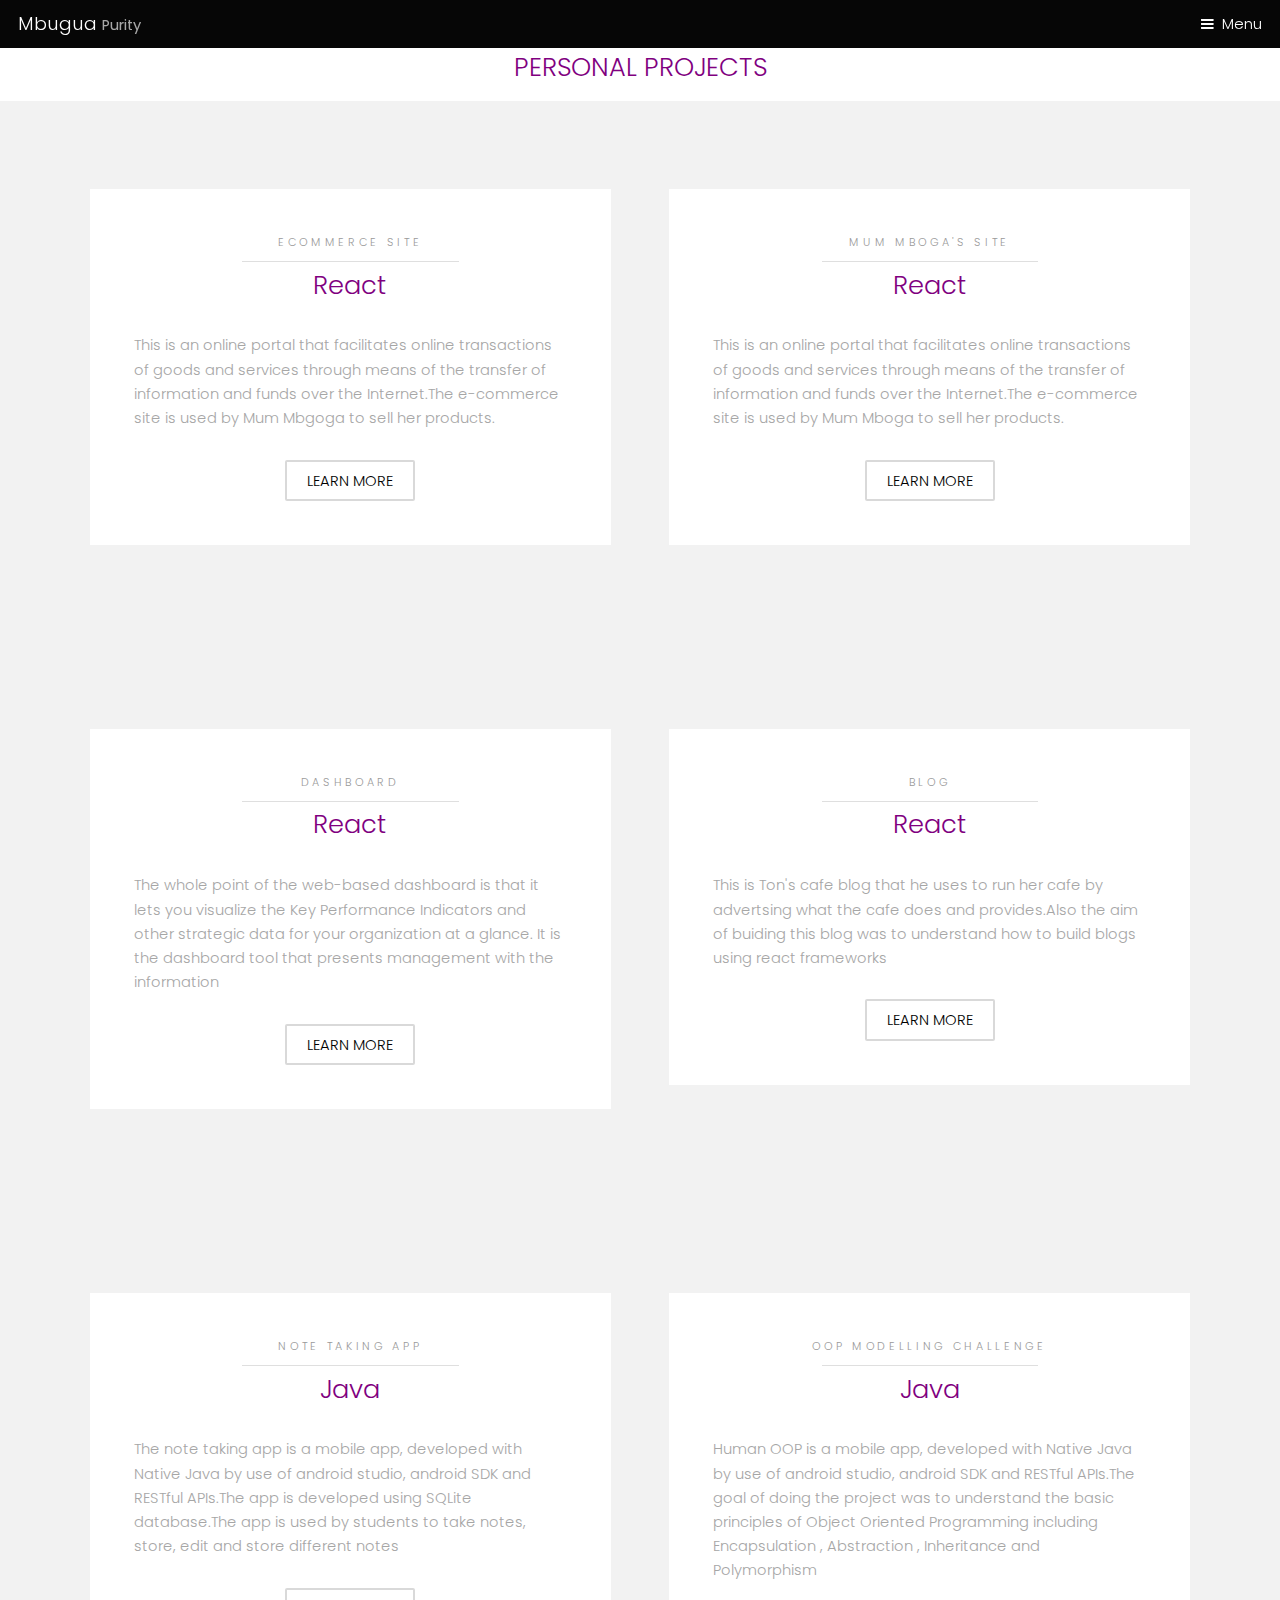
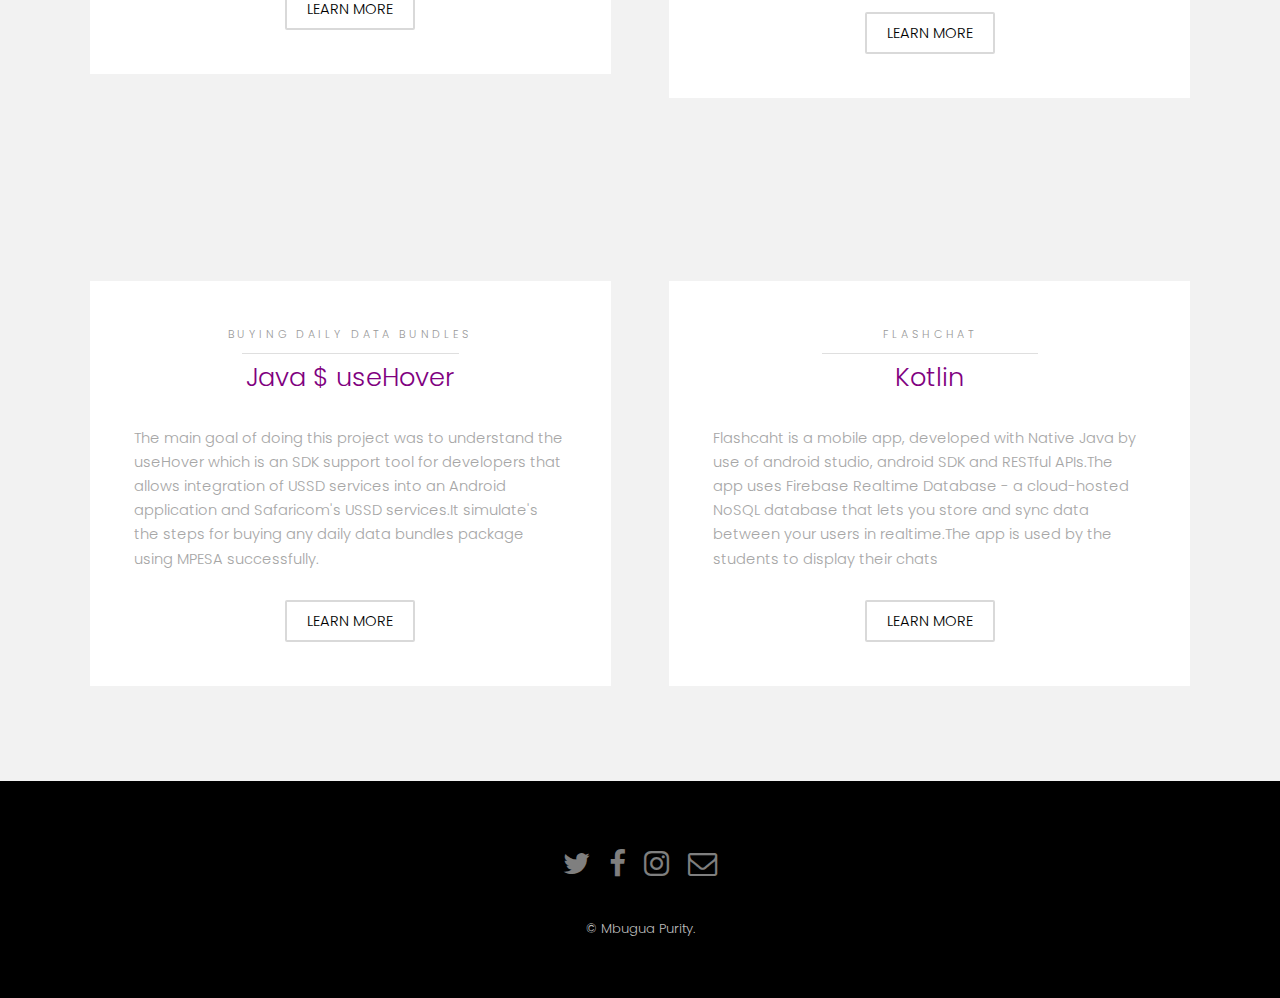
==== commit 88723ec4: "work" ====
--- a/projects.html
+++ b/projects.html
@@ -61,7 +61,34 @@
 						<div>
 							<div class="box">
 								<div class="image fit">
-									<img src="images/dash.jpg" alt="" />
+									<img src="images/commerce.jpg" alt="" />
+								</div>
+								<div class="content">
+									<header class="align-center">
+										<p>Mum Mboga's site</p>
+										<h2 style="color: #800080">  React</h2>
+									</header>
+									<p>This is an online portal that facilitates online transactions of goods and services through means of the transfer of information and funds over the Internet.The e-commerce site is used by Mum Mboga to sell her products.</p>
+									<footer class="align-center">
+									<a href="https://sleepy-heisenberg-55427e.netlify.com/" class="button alt">Learn More</a>
+
+										
+									</footer>
+								</div>
+							</div>
+						</div>
+
+					</div>
+				</div>
+			</section>
+				<section id="one" class="wrapper style2">
+				<div class="inner">
+					<div class="grid-style">
+
+						<div>
+							<div class="box">
+								<div class="image fit">
+									<img src="images/commerce.jpg" alt="" />
 								</div>
 								<div class="content">
 									<header class="align-center">
@@ -70,32 +97,7 @@
 									</header>
 									<p>The whole point of the web-based dashboard is that it lets you visualize the Key Performance Indicators and other strategic data for your organization at a glance. It is the dashboard tool that presents management with the information </p>
 									<footer class="align-center">
-										<a href="https://github.com/pu-ray/dash" class="button alt">Learn More</a>
-									</footer>
-								</div>
-							</div>
-						</div>
-
-					</div>
-				</div>
-			</section>
-				<section id="one" class="wrapper style2">
-				<div class="inner">
-					<div class="grid-style">
-
-						<div>
-							<div class="box">
-								<div class="image fit">
-									<img src="images/commerce.jpg" alt="" />
-								</div>
-								<div class="content">
-									<header class="align-center">
-										<p>Mum Mboga's site</p>
-										<h2 style="color: #800080">  React</h2>
-									</header>
-									<p>This is an online portal that facilitates online transactions of goods and services through means of the transfer of information and funds over the Internet.The e-commerce site is used by Mum Mboga to sell her products.</p>
-									<footer class="align-center">
-										<a href="https://github.com/pu-ray/Greenskiosk" class="button alt">Learn More</a>
+										<a href="https://cocky-roentgen-ca9511.netlify.com" class="button alt">Learn More</a>
 									</footer>
 								</div>
 							</div>
